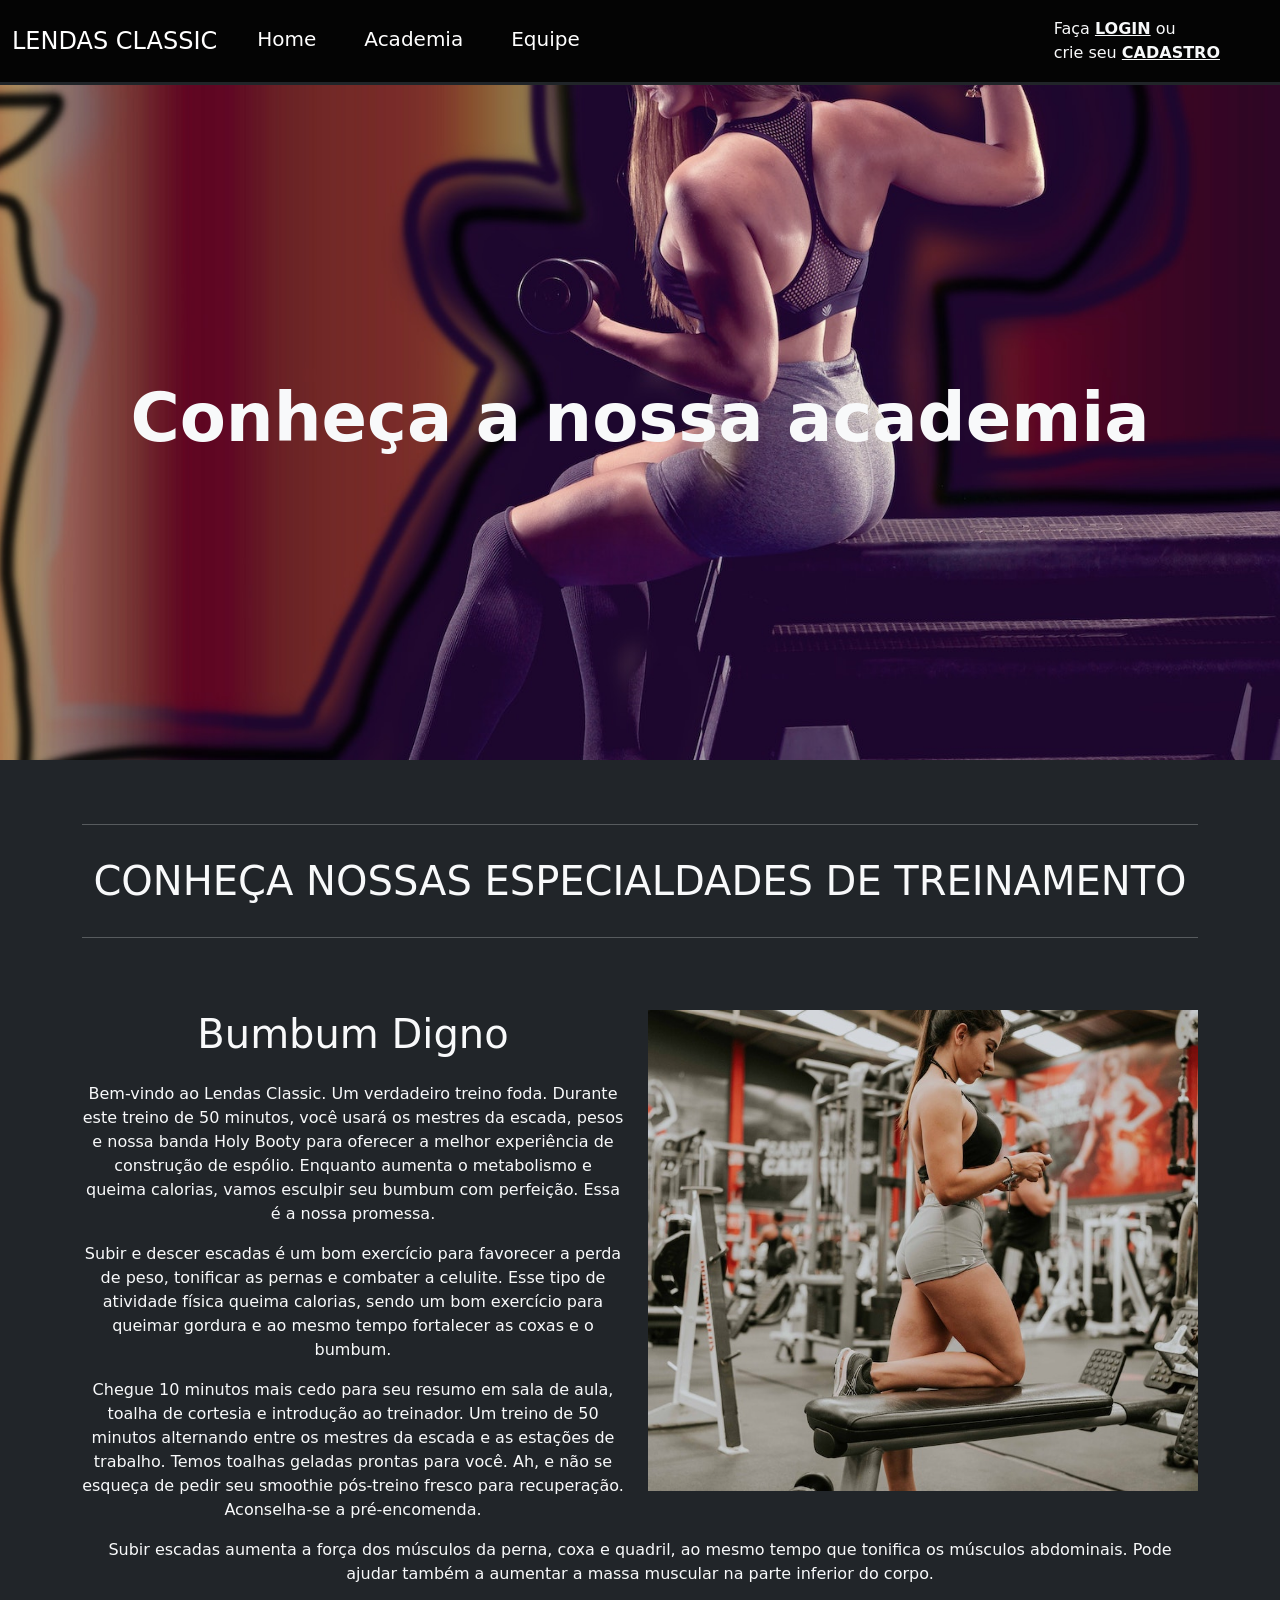
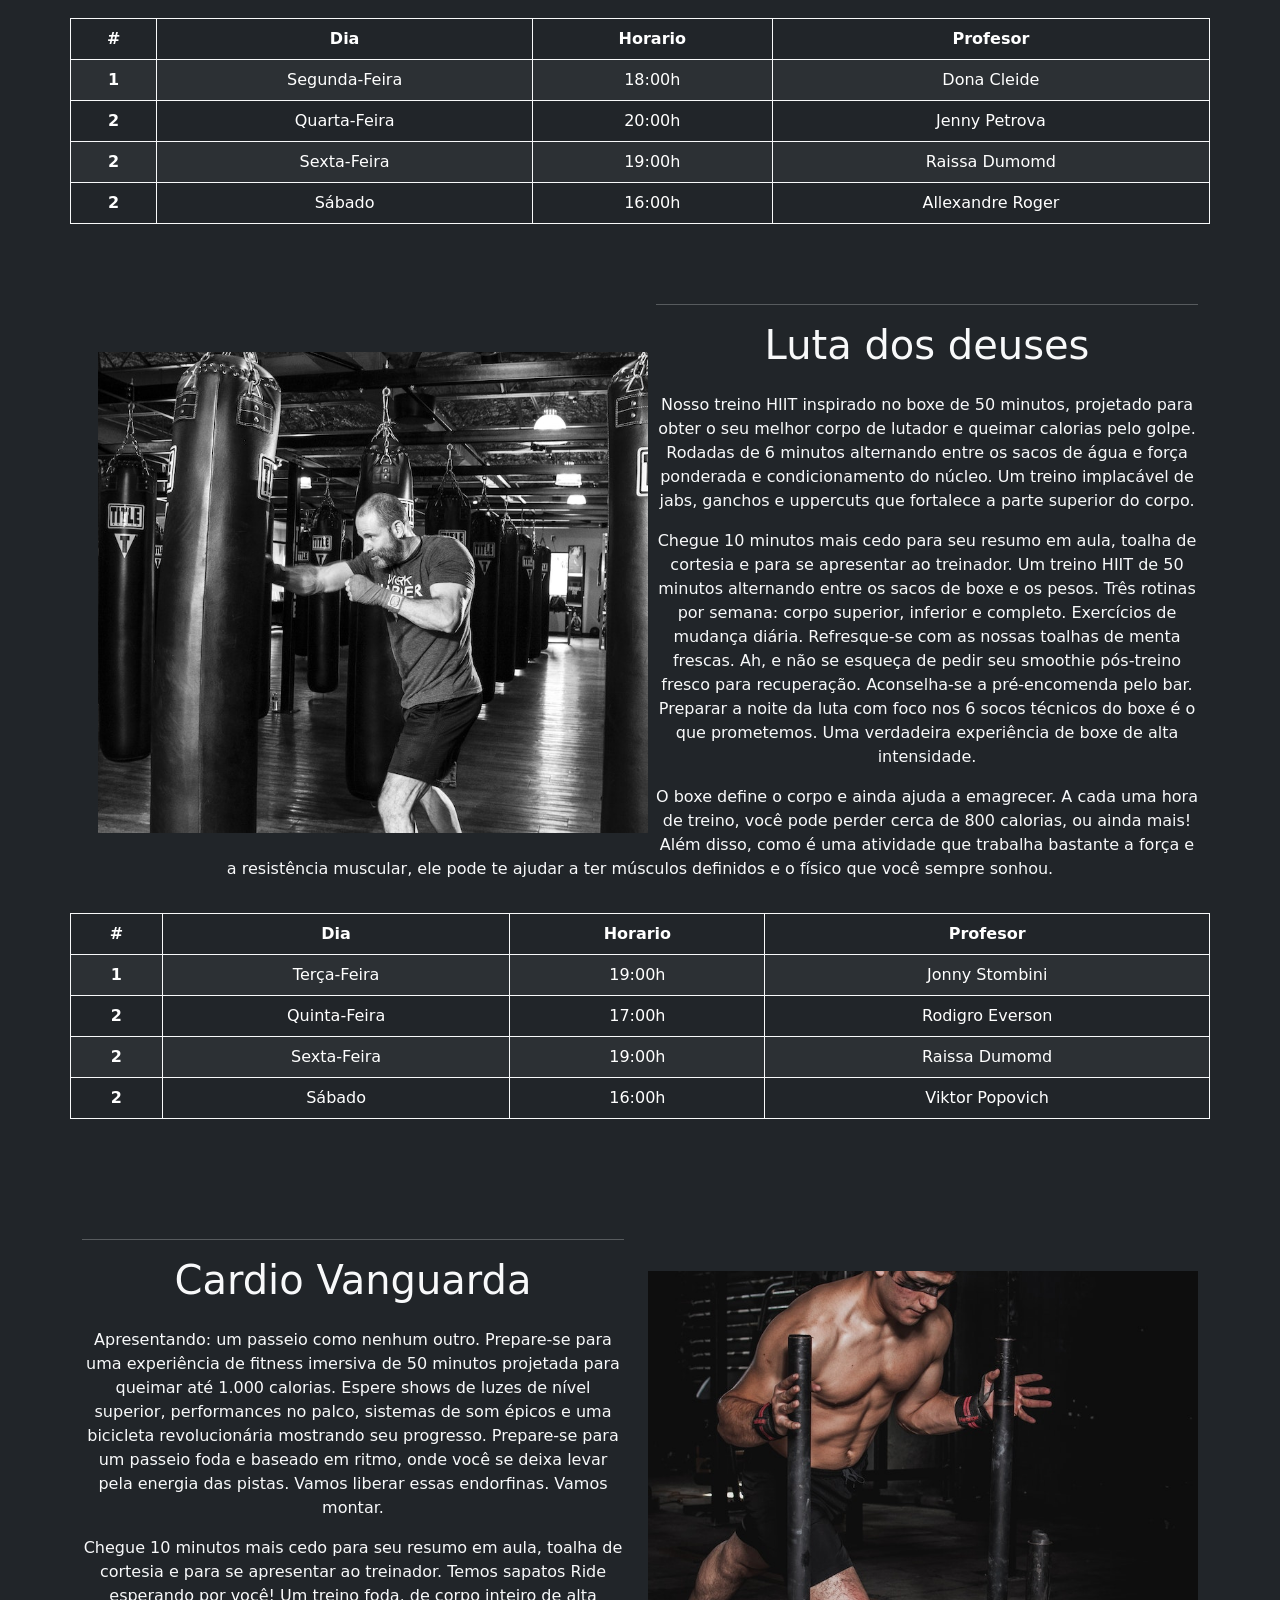
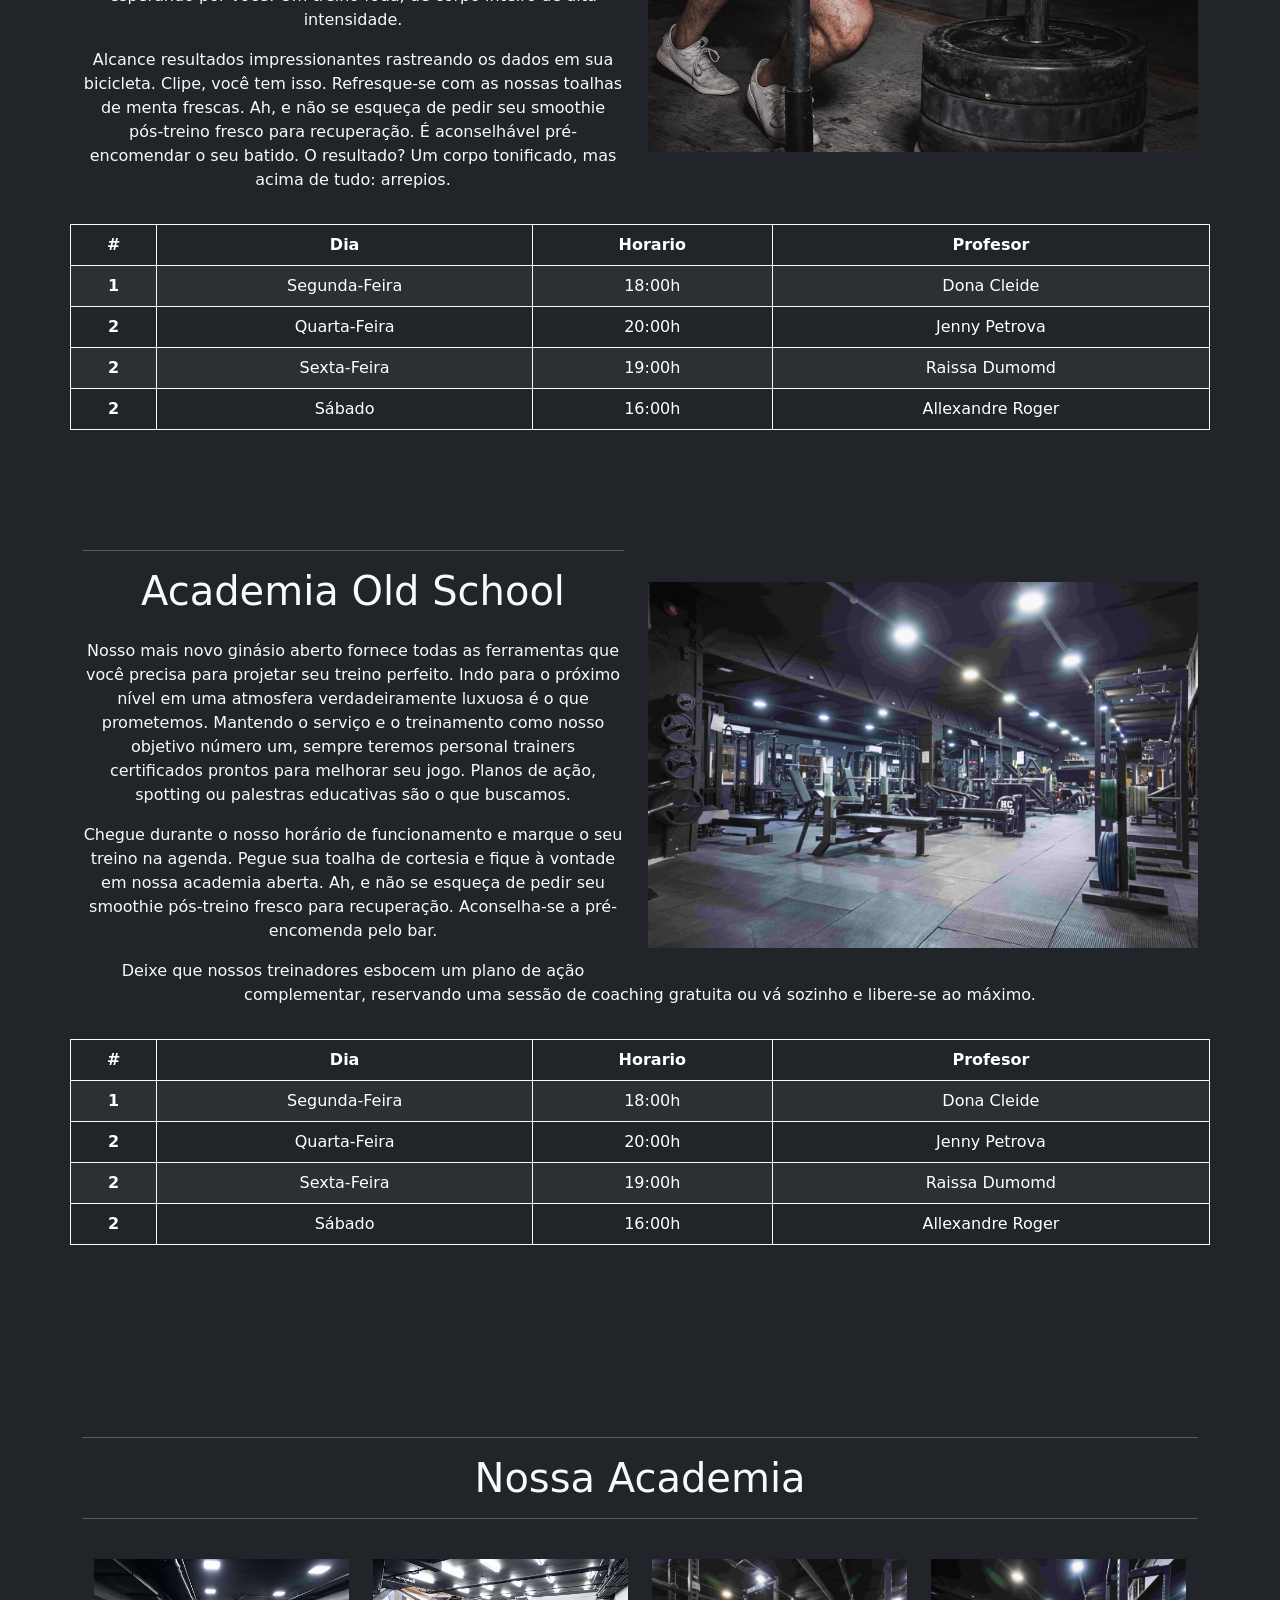
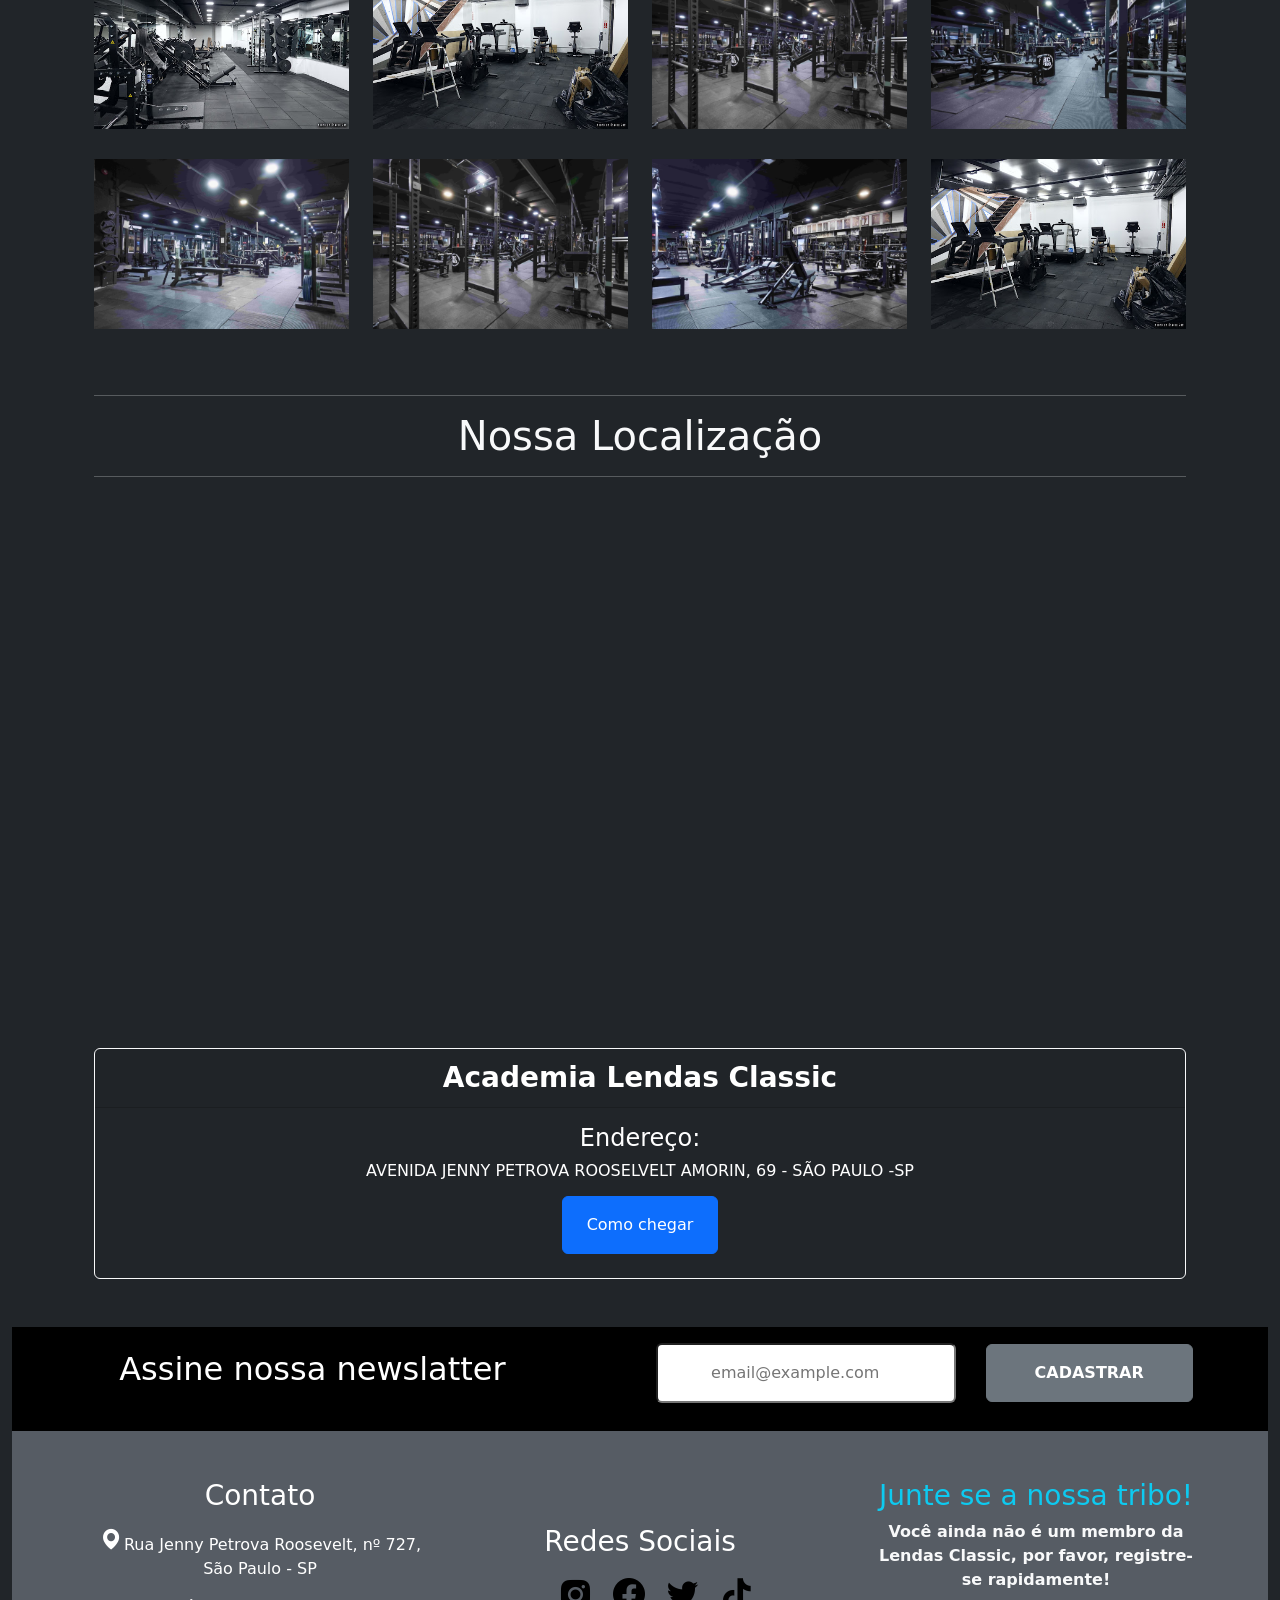
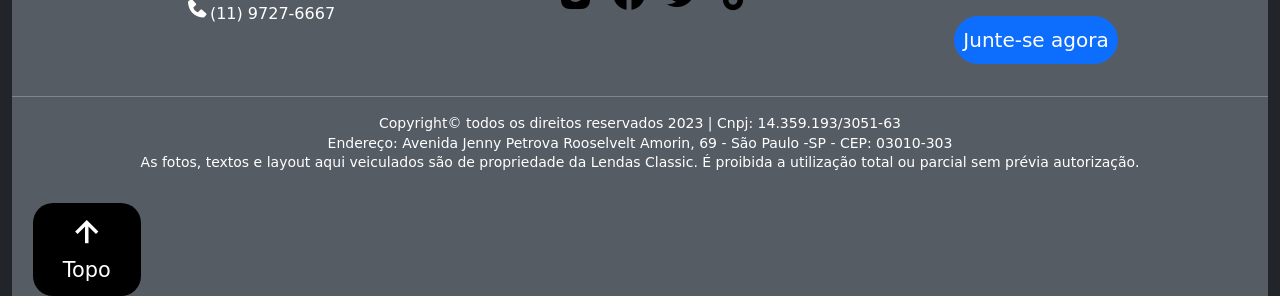
==== LendasClassicWeb/Pages/academia.html @ 1d486779 "Site estático feito" ====
<!DOCTYPE html>
<html lang="pt-br">

<!-- basic infos -->

<head>
    <meta charset="UTF-8">
    <meta http-equiv="X-UA-Compatible" content="IE=edge">
    <meta name="viewport" content="width=device-width, initial-scale=1.0">

    <!-- link css -->
    <!-- Bootstrap -->
    <!--<link href="../Content/bootstrap.min.css" rel="stylesheet">-->
    <link href="../Content/bootstrap.min.css" rel="stylesheet" />


    <!-- swiper -->
    <link rel="stylesheet" href="https://cdn.jsdelivr.net/npm/swiper@8/swiper-bundle.min.css" />

    <!-- Boxicons CSS -->
    <link href='https://unpkg.com/boxicons@2.1.4/css/boxicons.min.css' rel='stylesheet'>

    <!--<link href="../Content/styleWeb.css" rel="stylesheet" />-->
    <link href="../Content/StyleWeb.min.css" rel="stylesheet" />


    <!-- link favicon  -->

    <link rel="shortcut icon" href="../favicon/fav32.png" type="image/x-icon">
    <!-- tile -->
    <title>Lendas Classic</title>
</head>

<body>


    <nav class="navbar fixed-top navbar-expand-lg navbar-dark" style="background-color: #040303f2;">

        <div class=" container-fluid">

            <a class="navbar-brand fs-4" href="../html/index.html">LENDAS CLASSIC</a>
            <button class="navbar-toggler" type="button" data-bs-toggle="collapse" data-bs-target="#navbarSupportedContent"
                    aria-controls="navbarSupportedContent" aria-expanded="false" aria-label="Toggle navigation">
                <span class="navbar-toggler-icon"></span>
            </button>
            <div class="collapse navbar-collapse " id="navbarSupportedContent">
                <ul class="navbar-nav  me-auto  mb-2 mb-sm-1 fs-5  ">
                    <li class="nav-item p-2  ms-2 mx-2 ">
                        <a class="nav-link active " aria-current="page" href="../Pages/index.html">Home</a>
                    </li>
                    <li class="nav-item p-2 mx-2 ">
                        <a class="nav-link active" href="#">Academia</a>
                    </li>
                    <!--<li class="nav-item p-2 mx-2 ">
                        <a class="nav-link active" href="../Pages/agende.html">Agende um tour</a>
                    </li>-->
                    <li class="nav-item p-2 mx-2 ">
                        <a class="nav-link active" href="../Pages/equipe.html">Equipe</a>
                    </li>
                    <!--<li class="nav-item p-2 mx-2 ">
                        <a class="nav-link active" href="../Pages/contato.html">Contato</a>
                    </li>-->

                </ul>
                <span class="text-light mx-5 ">
                    Faça
                    <a href="Login.aspx" class="fw-bolder text-light">LOGIN</a> ou
                    <br />
                    crie seu
                    <a href="CadastroUser.aspx" class="fw-bold text-light">CADASTRO</a>

                </span>

            </div>

    </nav>



    <div class="homeAcademia d-flex align-items-center  flex-column justify-content-center">
        <div class="homeI text-light text-sm-center px-5" style="width: 100%;">
            <h1 class="fw-bolder big medium small smaller">Conheça a nossa academia</h1>
            <!-- <h3 class="my-3">A melhor academia</h3> -->

        </div>

        <!-- <a class="seta d-flex justify-content-end mt-5" u href="#services"><i class='bx bx-down-arrow-alt'></i></a> -->
    </div>


    <div class="container bg-dark text-light">

        <section id="services">

            <div class="servicos  text-center pt-5  bg-dark text-light  ">
                <hr>
                <h1 class="py-3 text-uppercase">Conheça nossas especialdades de treinamento</h1>
                <hr>
                <!-- card-1 -->
                <div class="clearfix my-5 pt-4">

                    <img src="../Images/acad-01.jpg" class="col-md-6 float-md-end mb-3 ms-md-3 img-fluid ps-2
          " alt="...">
                    <h1 class="pb-3"> Bumbum Digno</h1>
                    <p>
                        Bem-vindo ao Lendas Classic. Um verdadeiro treino foda. Durante este treino de 50 minutos, você usará os
                        mestres da escada, pesos e nossa banda Holy Booty para oferecer a melhor experiência de construção de
                        espólio. Enquanto aumenta o metabolismo e queima calorias, vamos esculpir seu bumbum com perfeição. Essa é a
                        nossa promessa.
                    </p>

                    <p>
                        Subir e descer escadas é um bom exercício para favorecer a perda de peso, tonificar as pernas e combater a
                        celulite. Esse tipo de atividade física queima calorias, sendo um bom exercício para queimar gordura e ao
                        mesmo tempo fortalecer as coxas e o bumbum.
                    </p>

                    <p>
                        Chegue 10 minutos mais cedo para seu resumo em sala de aula, toalha de cortesia e introdução ao treinador.
                        Um treino de 50 minutos alternando entre os mestres da escada e as estações de trabalho. Temos toalhas
                        geladas prontas para você. Ah, e não se esqueça de pedir seu smoothie pós-treino fresco para recuperação.
                        Aconselha-se a pré-encomenda.
                    </p>

                    <p>
                        Subir escadas aumenta a força dos músculos da perna, coxa e quadril, ao mesmo tempo que tonifica os
                        músculos abdominais. Pode ajudar também a aumentar a massa muscular na parte inferior do corpo.
                    </p>

                    <div class="row py-3 table-responsive">
                        <table class="table table-dark table-striped table-bordered border-light ">
                            <thead>
                                <tr class="">
                                    <th scope="col">#</th>
                                    <th scope="col">Dia</th>
                                    <th scope="col">Horario</th>
                                    <th scope="col">Profesor</th>
                                </tr>
                            </thead>
                            <tbody>
                                <tr>
                                    <th scope="row">1</th>
                                    <td>Segunda-Feira</td>
                                    <td>18:00h </td>
                                    <td>Dona Cleide</td>
                                </tr>

                                <tr>
                                    <th scope="row">2</th>
                                    <td>Quarta-Feira</td>
                                    <td>20:00h</td>
                                    <td>Jenny Petrova</td>
                                </tr>

                                <tr>
                                    <th scope="row">2</th>
                                    <td>Sexta-Feira</td>
                                    <td>19:00h</td>
                                    <td>Raissa Dumomd</td>
                                </tr>

                                <tr>
                                    <th scope="row">2</th>
                                    <td>Sábado</td>
                                    <td>16:00h</td>
                                    <td>Allexandre Roger</td>
                                </tr>

                            </tbody>
                        </table>
                    </div>

                </div>

                <!-- card-2 -->
                <div class="clearfix my-5">
                    <img src="../Images/acad-02.jpg" class="col-md-6 float-md-start mb-3 ms-md-3 img-fluid pe-2 pt-5" alt="...">
                    <h1 class="pb-3">
                        <hr> Luta dos deuses
                    </h1>
                    <p>
                        Nosso treino HIIT inspirado no boxe de 50 minutos, projetado para obter o seu melhor corpo de lutador e
                        queimar calorias pelo golpe. Rodadas de 6 minutos alternando entre os sacos de água e força ponderada e
                        condicionamento do núcleo. Um treino implacável de jabs, ganchos e uppercuts que fortalece a parte superior
                        do corpo.
                    </p>

                    <p>
                        Chegue 10 minutos mais cedo para seu resumo em aula, toalha de cortesia e para se apresentar ao treinador.
                        Um treino HIIT de 50 minutos alternando entre os sacos de boxe e os pesos. Três rotinas por semana: corpo
                        superior, inferior e completo. Exercícios de mudança diária. Refresque-se com as nossas toalhas de menta
                        frescas. Ah, e não se esqueça de pedir seu smoothie pós-treino fresco para recuperação. Aconselha-se a
                        pré-encomenda pelo bar. Preparar a noite da luta com foco nos 6 socos técnicos do boxe é o que prometemos.
                        Uma verdadeira experiência de boxe de alta intensidade.

                    </p>

                    <p>
                        O boxe define o corpo e ainda ajuda a emagrecer. A cada uma hora de treino, você pode perder cerca de 800
                        calorias, ou ainda mais! Além disso, como é uma atividade que trabalha bastante a força e a resistência
                        muscular, ele pode te ajudar a ter músculos definidos e o físico que você sempre sonhou.
                    </p>

                    <div class="row py-3 table-responsive">
                        <table class="table table-dark table-striped table-bordered border-light ">
                            <thead>
                                <tr class="">
                                    <th scope="col">#</th>
                                    <th scope="col">Dia</th>
                                    <th scope="col">Horario</th>
                                    <th scope="col">Profesor</th>
                                </tr>
                            </thead>
                            <tbody>
                                <tr>
                                    <th scope="row">1</th>
                                    <td>Terça-Feira</td>
                                    <td>19:00h</td>
                                    <td>Jonny Stombini</td>
                                </tr>

                                <tr>
                                    <th scope="row">2</th>
                                    <td>Quinta-Feira</td>
                                    <td>17:00h</td>
                                    <td>Rodigro Everson</td>
                                </tr>

                                <tr>
                                    <th scope="row">2</th>
                                    <td>Sexta-Feira</td>
                                    <td>19:00h</td>
                                    <td>Raissa Dumomd</td>
                                </tr>

                                <tr>
                                    <th scope="row">2</th>
                                    <td>Sábado</td>
                                    <td>16:00h</td>
                                    <td>Viktor Popovich</td>
                                </tr>

                            </tbody>
                        </table>
                    </div>


                </div>

                <!-- card-3 -->
                <div class="clearfix my-5 pt-4">

                    <img src="../Images/acad-03.jpg" class="col-md-6 float-md-end mb-3 ms-md-3 img-fluid ps-2 pt-5" alt="...">
                    <h1 class="pb-3">
                        <hr> Cardio Vanguarda
                    </h1>
                    <p>
                        Apresentando: um passeio como nenhum outro. Prepare-se para uma experiência de fitness imersiva de 50
                        minutos projetada para queimar até 1.000 calorias. Espere shows de luzes de nível superior, performances no
                        palco, sistemas de som épicos e uma bicicleta revolucionária mostrando seu progresso. Prepare-se para um
                        passeio foda e baseado em ritmo, onde você se deixa levar pela energia das pistas. Vamos liberar essas
                        endorfinas. Vamos montar.
                    </p>

                    <p>
                        Chegue 10 minutos mais cedo para seu resumo em aula, toalha de cortesia e para se apresentar ao treinador.
                        Temos sapatos Ride esperando por você!
                        Um treino foda, de corpo inteiro de alta intensidade.
                    </p>

                    <p>
                        Alcance resultados impressionantes rastreando os dados em sua bicicleta. Clipe, você tem isso.
                        Refresque-se com as nossas toalhas de menta frescas. Ah, e não se esqueça de pedir seu smoothie pós-treino
                        fresco para recuperação. É aconselhável pré-encomendar o seu batido. O resultado? Um corpo tonificado, mas
                        acima de tudo: arrepios.
                    </p>


                    <div class="row py-3 table-responsive">
                        <table class="table table-dark table-striped table-bordered border-light ">
                            <thead>
                                <tr class="">
                                    <th scope="col">#</th>
                                    <th scope="col">Dia</th>
                                    <th scope="col">Horario</th>
                                    <th scope="col">Profesor</th>
                                </tr>
                            </thead>
                            <tbody>
                                <tr>
                                    <th scope="row">1</th>
                                    <td>Segunda-Feira</td>
                                    <td>18:00h </td>
                                    <td>Dona Cleide</td>
                                </tr>

                                <tr>
                                    <th scope="row">2</th>
                                    <td>Quarta-Feira</td>
                                    <td>20:00h</td>
                                    <td>Jenny Petrova</td>
                                </tr>

                                <tr>
                                    <th scope="row">2</th>
                                    <td>Sexta-Feira</td>
                                    <td>19:00h</td>
                                    <td>Raissa Dumomd</td>
                                </tr>

                                <tr>
                                    <th scope="row">2</th>
                                    <td>Sábado</td>
                                    <td>16:00h</td>
                                    <td>Allexandre Roger</td>
                                </tr>

                            </tbody>
                        </table>
                    </div>
                </div>

                <!-- card-4 -->
                <div class="clearfix my-5 pt-4">

                    <img src="../Images/gal05.jpg" class="col-md-6 float-md-end mb-3 ms-md-3 img-fluid ps-2 pt-5" alt="...">
                    <h1 class="pb-3">
                        <hr> Academia Old School
                    </h1>
                    <p>
                        Nosso mais novo ginásio aberto fornece todas as ferramentas que você precisa para projetar seu treino
                        perfeito. Indo para o próximo nível em uma atmosfera verdadeiramente luxuosa é o que prometemos. Mantendo o
                        serviço e o treinamento como nosso objetivo número um, sempre teremos personal trainers certificados prontos
                        para melhorar seu jogo. Planos de ação, spotting ou palestras educativas são o que buscamos.
                    </p>

                    <p>
                        Chegue durante o nosso horário de funcionamento e marque o seu treino na agenda. Pegue sua toalha de
                        cortesia e fique à vontade em nossa academia aberta. Ah, e não
                        se esqueça de pedir seu smoothie pós-treino fresco para recuperação. Aconselha-se a pré-encomenda pelo bar.
                    </p>

                    <p>
                        Deixe que nossos treinadores esbocem um plano de ação complementar, reservando uma sessão de coaching
                        gratuita ou vá sozinho e libere-se ao máximo.
                    </p>

                    <div class="row py-3 table-responsive">
                        <table class="table table-dark table-striped table-bordered border-light ">
                            <thead>
                                <tr class="">
                                    <th scope="col">#</th>
                                    <th scope="col">Dia</th>
                                    <th scope="col">Horario</th>
                                    <th scope="col">Profesor</th>
                                </tr>
                            </thead>
                            <tbody>
                                <tr>
                                    <th scope="row">1</th>
                                    <td>Segunda-Feira</td>
                                    <td>18:00h </td>
                                    <td>Dona Cleide</td>
                                </tr>

                                <tr>
                                    <th scope="row">2</th>
                                    <td>Quarta-Feira</td>
                                    <td>20:00h</td>
                                    <td>Jenny Petrova</td>
                                </tr>

                                <tr>
                                    <th scope="row">2</th>
                                    <td>Sexta-Feira</td>
                                    <td>19:00h</td>
                                    <td>Raissa Dumomd</td>
                                </tr>

                                <tr>
                                    <th scope="row">2</th>
                                    <td>Sábado</td>
                                    <td>16:00h</td>
                                    <td>Allexandre Roger</td>
                                </tr>

                            </tbody>
                        </table>
                    </div>
                </div>

            </div>
        </section>

        <div class="space pb-5"></div>

        <div class="sectiion" id="galeriaAcademia">
            <div class="galeriaAcad pt-5">
                <div class="lightbox-gallery">
                    <h1 class="text-center"><hr> Nossa Academia <hr></h1>
                    <div class="container">

                        <div class="intro">

                        </div>
                        <div class="row photos">
                            <div class="col-sm-6 col-md-4 col-lg-3 item"><img class="img-fluid" src="../Images/gal01.jpg"></a></div>
                            <div class="col-sm-6 col-md-4 col-lg-3 item"><img class="img-fluid" src="../Images/gal02.jpg"></a></div>
                            <div class="col-sm-6 col-md-4 col-lg-3 item"><img class="img-fluid" src="../Images/gal06.jpg"></a></div>
                            <div class="col-sm-6 col-md-4 col-lg-3 item"><img class="img-fluid" src="../Images/gal04.jpg"></a></div>
                            <div class="col-sm-6 col-md-4 col-lg-3 item"><img class="img-fluid" src="../Images/gal05.jpg"></a></div>
                            <div class="col-sm-6 col-md-4 col-lg-3 item"><img class="img-fluid" src="../Images/gal06.jpg"></a></div>
                            <div class="col-sm-6 col-md-4 col-lg-3 item"><img class="img-fluid" src="../Images/gal07.jpg"></a></div>
                            <div class="col-sm-6 col-md-4 col-lg-3 item"><img class="img-fluid" src="../Images/gal02.jpg"></a></div>

                        </div>
                    </div>
                </div>
            </div>

        </div>



        <div class="mapa text-center">
            <div class="container-fluid">
                <h1 class="pb-4">
                    <hr> Nossa Localização
                    <hr>
                </h1>
                <iframe src="https://www.google.com/maps/embed?pb=!1m18!1m12!1m3!1d82788.37306264446!2d-46.64460641257839!3d-23.50501751969844!2m3!1f0!2f0!3f0!3m2!1i1024!2i768!4f13.1!3m3!1m2!1s0x94ce5fa11c1305a5%3A0x1b6e739fe9952c96!2sVegas%20Night%20Club!5e0!3m2!1spt-BR!2sbr!4v1666113424430!5m2!1spt-BR!2sbr"
                        width="90%" height="500" style="border:0;" allowfullscreen="" loading="lazy"
                        referrerpolicy="no-referrer-when-downgrade">
                </iframe>
                <div class="card text-center border-light text-bg-dark mt-3 mb-5">
                    <div class="card-header fs-3 fw-bolder">
                        Academia Lendas Classic
                    </div>
                    <div class="card-body">
                        <h4 class="card-title">Endereço:</h4>
                        <h5 class="card-text fs-6">AVENIDA JENNY PETROVA ROOSELVELT AMORIN, 69 - SÃO PAULO -SP</h5>
                        <a href="https://goo.gl/maps/8roMGMRhUbz8ngrm6" target="_blank" class="btn btn-primary  px-4 py-3 my-2">
                            Como
                            chegar
                        </a>
                    </div>
                </div>
            </div>
        </div>

    </div>

    <div class="container-fluid ">

        <div class="news   fw-bolder pt-2 pb-1" style="background-color: black;">
            <ul class="listSt  newsC d-flex align-items-center justify-content-around py-2">
                <li>
                    <h2 class="fontMed fontSm">Assine nossa newslatter</h2>
                </li>
                <li>
                    <input type="email" placeholder=" email@example.com" class="py-3 px-5 me-4 rounded">
                    <button type="button text-uppercase"
                            class="btn btn-secondary px-5 text-uppercase fw-bold py-3">
                        CADASTRAR
                    </button>

                </li>

            </ul>
        </div>

        <footer class=" text-white w-100" style="background-color: #565c64;">
            <div class="container">
                <div class="row pt-5">
                    <div class="col-md-4 text-center">
                        <h5 class="mb-3 h3">Contato</h5>
                        <p><i class='bx  bx-sm bxs-map'></i>Rua Jenny Petrova Roosevelt, nº 727,  São Paulo - SP</p>
                        <p><i class='bx bx-sm bxs-phone'></i>(11) 9727-6667</p>
                    </div>
                    <div class="col-md-4 text-center align-content-center">
                        <h5 class="mb-3 h3">Redes Sociais</h5>
                        <ul class="socials d-flex justify-content-center">
                            <li class="px-2">
                                <a href=""><i class='bx bxl-instagram-alt'></i></a>
                            </li>
                            <li class="px-2">
                                <a href=""><i class='bx bxl-facebook-circle'></i></a>
                            </li>
                            <li class="px-2">
                                <a href=""><i class='bx bxl-twitter'></i></a>
                            </li>
                            <li class="px-2">
                                <a href=""><i class='bx bxl-tiktok'></i></a>
                            </li>
                        </ul>

                    </div>
                    <div class="d-flex col-md-4 join flex-column text-center fs-6">
                        <ul>
                            <li class="text-center">
                                <h4 class="text-info fs-3">Junte se a nossa tribo!</h4>
                            </li>
                            <li class="text-center">
                                <p class="fw-bold text-light">
                                    Você ainda não é um membro da Lendas Classic, por favor,
                                    registre-se rapidamente!
                                </p>
                            </li>
                            <li class="">
                                <a href="../Pages/CadastroUser.aspx">
                                    <button type="button" class="btn btn-primary fs-5 mt-2 btn-lg px-2 py-2 rounded-pill">
                                        Junte-se
                                        agora
                                    </button>
                                </a>
                            </li>
                        </ul>


                    </div>

                </div>
            </div>
            <hr>
            <div class="fake-footer text-center  pb-4 h6"><small>Copyright&copy; todos os direitos reservados 2023 | Cnpj: 14.359.193/3051-63 <br> Endereço: Avenida Jenny Petrova Rooselvelt Amorin, 69 - São Paulo -SP - CEP: 03010-303 <br>As fotos, textos e layout aqui veiculados são de propriedade da Lendas Classic. É proibida a utilização total ou parcial sem prévia autorização.</small></div>
            <button onclick="topFunction()" id="myBtn" title="Go to top"><i class='bx bx-up-arrow-alt'></i> Topo</button>
        </footer>
    </div>


    <!-- script -->
    <!-- script bootstrap -->
    <!--<script src="../js/bootstrap.min.js"></script>-->
    <script src="../Scripts/bootstrap.min.js"></script>


    <!-- script swiper -->
    <script src="https://cdn.jsdelivr.net/npm/swiper@8/swiper-bundle.min.js"></script>

    <!--<script src="../js/script.js"></script>-->
    <script src="../Scripts/scriptWeb.js"></script>


</body>

</html>
---- LendasClassicWeb/Content/styleWeb.css ----
body,
html {
  /* background-color: rgb(22, 18, 18); */
  background-color: rgb(33, 37, 41);
  color: white !important;

}

.colorWhite {
  color: rgba(255, 255, 255, 0.896);
}

.listSt {
  list-style: none !important;
}

footer ul {
  list-style: none !important;
}

.linkRe {
  text-decoration: none !important;
  color: black;

}

nav {
  top: 0 !important;

}

/* #region PartePrincipal */

/* #region home */

.home {
    /* position: relative;
    height: 80% */

    /*background-image: url('../img/4430976.jpg');*/
    background-image: url('../images/4430976.jpg');
    /* The image used */
    height: 92vh;
    /* You must set a specified height */
    width: 100%;
    background-position: center;
    /* Center the image */
    background-repeat: no-repeat;
    /* Do not repeat the image */
    background-size: cover;
    /* Resize the background image to cover the entire container */
    margin-top: 5.1em;
}



@media (min-width: 860px) {

  .big {
    font-size: 4.2em !important;

  }

}

@media (max-width: 859px) {
  .medium {
    font-size: 3em !important;
  }
}

@media (max-width:660px) {
  .small {
    font-size: 2.5em !important;
  }
}

@media (max-width:575px) {
  .smaller {
    font-size: 2.2em !important;
  }
}

.seta {
  font-size: 5em;
  color: rgb(0, 0, 255);
  text-decoration: none !important;
}

/* #endregion home */

/* #region gallery */

.swiper {
  width: 100%;
  height: 100%;
}

.swiper-slide {
  text-align: center;
  font-size: 18px;
  background: #fff;

  /* Center slide text vertically */
  display: -webkit-box;
  display: -ms-flexbox;
  display: -webkit-flex;
  display: flex;
  -webkit-box-pack: center;
  -ms-flex-pack: center;
  -webkit-justify-content: center;
  justify-content: center;
  -webkit-box-align: center;
  -ms-flex-align: center;
  -webkit-align-items: center;
  align-items: center;
}

.swiper-slide img {
  display: block;
  width: 100%;
  height: 100%;
  object-fit: cover;
}

.swiper {
  width: 100%;
  height: 300px;
  margin: 20px auto;
}

.append-buttons {
  text-align: center;
  margin-top: 20px;
}

.append-buttons button {
  display: inline-block;
  cursor: pointer;
  border: 1px solid #007aff;
  color: #007aff;
  text-decoration: none;
  padding: 4px 10px;
  border-radius: 4px;
  margin: 0 10px;
  font-size: 13px;
}

#myBtn {
  display: flex;
  flex-direction: column;
  align-items: center;
  /* position: sticky; */
  /* Fixed/sticky position  */

  /* Place the button at the bottom of the page */
  right: 30px;
  /* Place the button 30px from the right */
  z-index: 99;
  /* Make sure it does not overlap */
  border: none;
  /* Remove borders */
  outline: none;
  /* Remove outline */
  background-color: rgb(0, 0, 0);
  /* Set a background color */
  color: white;
  /* Text color */
  cursor: pointer;
  /* Add a mouse pointer on hover */
  padding: 10px 30px;
  /* Some padding */
  margin-left: 1em;
  border-radius: 20px;
  /* Rounded corners */
  font-size: 1.3em;
  /* Increase font size */
}

#myBtn:hover {
  opacity: calc(75%);
  /* Add a dark-grey background on hover */
}

#myBtn i {
  font-size: 2em;
}


/* #endregion gallery */

/* #region news */

@media (max-width:940px) {
  .newsC {
    display: flex;
    flex-direction: column;

  }

  .fontMed {
    font-size: 2.5em;
    padding-bottom: 0.5em;
  }


}

@media (max-width:766px) {

  .fontSm {
    font-size: 2.2em;
  }


}

/* #endregion news */

/* #region footer */

.linkRest {
  text-decoration: none !important;
}

.linkRest:hover {
  text-decoration: underline !important;
}

.socials li i {
  font-size: 2.4em;
  color: black;
  opacity: calc(100%);
}

.socials li i:hover {
  opacity: calc(60%);
}

.smaller {
  font-size: 0.8em;
}

@media (max-width: 990px) {
  .footerAll {
    display: flex;
    font-size: 1em !important;


  }
}

@media (max-width: 895px) {

  .footerAll {
    display: flex;
    text-align: end !important;
  }

  .join {
    display: none !important;
  }

}


@media (max-width: 600px) {

  .about {
    font-size: 1em !important;
  }

  .socials li a i {
    font-size: 2em !important;
  }
}

@media (max-width: 575px) {
  .superSmall {
    font-size: 0.7em !important;
  }
}

@media (max-width: 500px) {
  .superSmaller {
    font-size: 0.6em !important;
  }

  .socials li a {
    font-size: 0.9em !important;
  }
}




/* #endregion footer */

/* #endregion PartePrincipal */

/* #region ParteAcademia */

/* #region homeAcademia */

.homeAcademia {
    /* position: relative;
    height: 80% */
    background-image: url('../images/academia04.jpg');
    background-image: url('../Images/academia04.jpg');
    /* The image used */
    height: 75vh;
    /* You must set a specified height */
    width: 100%;
    background-position: center;
    /* Center the image */
    background-repeat: no-repeat;
    /* Do not repeat the image */
    background-size: cover;
    /* Resize the background image to cover the entire container */
    margin-top: 5.3em;
}

/* #region galeria Academia */


.lightbox-gallery {
  background-repeat: no-repeat;
  overflow-x: hidden
}

.lightbox-gallery p {
  color: #fff
}

.lightbox-gallery h2 {
  font-weight: bold;
  margin-bottom: 40px;
  padding-top: 40px;
  color: #fff
}

@media (max-width:767px) {
  .lightbox-gallery h2 {
    margin-bottom: 25px;
    padding-top: 25px;
    font-size: 24px
  }
}

.lightbox-gallery .intro {
  font-size: 16px;
  max-width: 500px;
  margin: 0 auto 40px
}

.lightbox-gallery .intro p {
  margin-bottom: 0
}

.lightbox-gallery .photos {
  padding-bottom: 20px
}

.lightbox-gallery .item {
  padding-bottom: 30px
}

/* #endregion galeria Academia */

@media (min-width: 860px) {

  .big {
    font-size: 4.2em !important;

  }

}

@media (max-width: 859px) {
  .medium {
    font-size: 3em !important;
  }
}

@media (max-width:660px) {
  .small {
    font-size: 2.5em !important;
  }
}

@media (max-width:575px) {
  .smaller {
    font-size: 2.2em !important;
  }
}

.seta {
  font-size: 5em;
  color: rgb(0, 0, 255);
  text-decoration: none !important;
}

/* #endregion home */


/* #endregion homeAcademia */

/* #endregion ParteAcademia */

/*#region agende*/
.agende {
  background: url('../img/agende1.jpg');
  width: 100%;
  height: 88.8vh;
  background-position: center;
  background-repeat: no-repeat;
  background-size: cover;
}


.agende h1 {
  text-align: center;
  font-weight: bold;
  font-size: 6.5em;
  color: rgba(255, 255, 255, 0.925);
  text-shadow: 0 0 1em black;
  padding: 2em 0 0 0;
}

#agendeform {
  /* background-image: linear-gradient(to right top, rgb(0, 0, 0), rgb(104, 104, 104)); */
  background-color: rgb(33, 37, 41);
  color: white;
  box-shadow: 0 0 1em black;
}

.form {
  padding: 2em 0 0 0;
}

.form h2 {
  text-align: center;
  font-size: 3.5em;
}

.form h5 {
  font-size: 2em;
}

.form ul {
  margin-top: 2em;
  list-style: none;
  text-align: center;
}

.form li {
  padding: 1em 0;
}

.form input {
  width: 30em;
  border-radius: 10px;
  height: 3em;
}

.form textarea {
  border-radius: 12px;
}

.form input[type=submit] {
  width: 8em;
  align-items: center;
  transition: .4s;
}

.form input[type=submit]:hover {
  background-color: black;
  color: white;
  border: 1px solid white;
}

/*#endregion agende*/

/*#region contato*/

.colorWhite {
  color: rgba(255, 255, 255, 0.896);
}

.contato {
  width: 100%;
  height: 88.8vh;
  background-image: url('../img/contato1.jpg');
  background-position: center;
  background-repeat: no-repeat;
  background-size: cover;
  background-attachment: fixed;
}

.contato h1 {
  text-align: center;
  font-weight: bold;
  font-size: 6.5em;
  color: rgba(255, 255, 255, 0.925);
  text-shadow: 0 0 1em black;
  padding: 2.8em 0 0 0;
}

#contatoform {
  /* background-image: linear-gradient(to right top, rgb(0, 0, 0), rgb(104, 104, 104)); */
  background-color: rgb(33, 37, 41);
  color: white;
  box-shadow: 0 0 1em black;
}

.formcontato {
  padding: 2em 0 0 0;
}

.formcontato h2 {
  text-align: center;
  font-size: 3.5em;
}

.formcontato h5 {
  font-size: 2.5em;
}

.formcontato ul {
  margin-top: 2em;
  margin-left: 7em;
  list-style: none;
  /* text-align: center; */
}

.formcontato li {
  padding: 1em 0;
}

.formcontato input {
  color: white;
  background-color: rgb(33, 37, 41);
  border: none;
  width: 50em;
  border-radius: 10px;
  height: 3em;
}

.formcontato li::after {
  content: '';
  background-color: rgb(25, 0, 255);
  height: 0.1em;
  width: 50em;
  line-height: 1em;
  display: block;
}

.formcontato textarea {
  border-radius: 12px;
  background-color: rgb(33, 37, 41);
  width: 50em;
  border: none;
  color: white;
}

.formcontato a {
  background-color: white;
  color: black;
  margin-left: 6em;
  width: 8em;
  transition: .4s;
  text-decoration: none;
  list-style: none;
  border-radius: 10px;
  font-size: 1.4em;
  padding: 0.5em 1em;
}

.formcontato a:hover {
  background-color: black;
  color: white;
  border: 1px solid white;
}

/*#region contato*/

/*#region equipe*/
.colorWhite {
  color: rgba(255, 255, 255, 0.896);
}

.equipe {
  width: 100%;
  height: 88.8vh;
  background-image: url('../img/equipe1.jpg');
  background-position: center;
  background-repeat: no-repeat;
  background-size: cover;
}

.equipe h1 {
  text-align: center;
  font-weight: bold;
  font-size: 6.5em;
  color: rgba(255, 255, 255, 0.925);
  text-shadow: 0 0 1em black;
  padding: 2.8em 0 0 0;
}

.equipeInfo {
  text-align: center;
  padding: 8em 0 0 0;
  /* background-image: linear-gradient(to right top, rgb(0, 0, 0), rgb(104, 104, 104)); */
  color: white;
}

.equipeInfo h1 {
  font-weight: bold;
  padding: 0 0 1em 0;
}

.equipeInfo h5 {
  padding: 0 20em;
}

.titulosecun {
  margin-top: 2em;
}

/*#endregion equipe*/


.colorWhite {
  color: rgba(255, 255, 255, 0.896);
}

/*#region login*/
#login {
  background-image: linear-gradient(to left top, rgb(0, 1, 53), rgb(0, 0, 0));
  color: white;
  text-align: center;
  width: 100%;
  height: 100vh;
  padding: 10em 0 0 0;
}

#login h4 {
  padding: 0 0 20px 0;
  font-size: 5em;
  font-weight: bold;
}

.loginC ul {
  list-style: none;
}

.loginC li {
  padding: 0.8em;
  text-align: center;
}

.loginC input {
  width: 30em;
  height: 3em;
  background-color: white;
  border-radius: 1em;
}

.loginC input[type=submit] {
  width: 10em;
  transition: .4s;
}

.loginC input[type=submit]:hover {
  transition: .4s;
  background-color: black;
  color: white;
  border: 1px solid white;
}

.loginC a {
  text-decoration: none;
  font-size: 1.3em;
  color: white;
}

.loginC span {
  color: rgba(0, 119, 255, 0.801);
  text-decoration: underline;
  transition: .4s;
}

.loginC span:hover {
  transition: .4s;
  font-size: 1.10em;
}

/*#endregion LOGIN*/
---- LendasClassicWeb/Content/StyleWeb.min.css ----
﻿.linkRe,.linkRest,.seta{text-decoration:none!important}.form ul,.formcontato a,.formcontato ul,.loginC ul{list-style:none}body,html{background-color:#212529;color:#fff!important}.listSt,footer ul{list-style:none!important}.linkRe{color:#000}nav{top:0!important}.home{background-image:url('../images/4430976.jpg');height:92vh;width:100%;background-position:center;background-repeat:no-repeat;background-size:cover;margin-top:5.1em}.swiper-slide{text-align:center;font-size:18px;background:#fff;display:-webkit-box;display:-ms-flexbox;display:-webkit-flex;display:flex;-webkit-box-pack:center;-ms-flex-pack:center;-webkit-justify-content:center;justify-content:center;-webkit-box-align:center;-ms-flex-align:center;-webkit-align-items:center;align-items:center}.swiper-slide img{display:block;width:100%;height:100%;object-fit:cover}.swiper{width:100%;height:300px;margin:20px auto}.append-buttons{text-align:center;margin-top:20px}.append-buttons button{display:inline-block;cursor:pointer;border:1px solid #007aff;color:#007aff;text-decoration:none;padding:4px 10px;border-radius:4px;margin:0 10px;font-size:13px}#myBtn{display:flex;flex-direction:column;align-items:center;right:30px;z-index:99;border:none;outline:0;background-color:#000;color:#fff;cursor:pointer;padding:10px 30px;margin-left:1em;border-radius:20px;font-size:1.3em}#myBtn:hover{opacity:calc(75%)}#myBtn i,.form h5{font-size:2em}@media (max-width:940px){.newsC{display:flex;flex-direction:column}.fontMed{font-size:2.5em;padding-bottom:.5em}}@media (max-width:766px){.fontSm{font-size:2.2em}}.linkRest:hover{text-decoration:underline!important}.socials li i{font-size:2.4em;color:#000;opacity:calc(100%)}.socials li i:hover{opacity:calc(60%)}.smaller{font-size:.8em}@media (max-width:990px){.footerAll{display:flex;font-size:1em!important}}@media (max-width:895px){.footerAll{display:flex;text-align:end!important}.join{display:none!important}}@media (max-width:600px){.about{font-size:1em!important}.socials li a i{font-size:2em!important}}@media (max-width:500px){.superSmaller{font-size:.6em!important}.socials li a{font-size:.9em!important}}.homeAcademia{background-image:url('../Images/academia04.jpg');height:75vh;width:100%;background-position:center;background-repeat:no-repeat;background-size:cover;margin-top:5.3em}.form ul,.titulosecun{margin-top:2em}.lightbox-gallery{background-repeat:no-repeat;overflow-x:hidden}.lightbox-gallery p{color:#fff}.lightbox-gallery h2{font-weight:700;margin-bottom:40px;padding-top:40px;color:#fff}.agende h1,.contato h1,.equipe h1{color:rgba(255,255,255,.925);text-shadow:0 0 1em #000;font-weight:700;text-align:center}@media (max-width:767px){.lightbox-gallery h2{margin-bottom:25px;padding-top:25px;font-size:24px}}.agende h1,.form,.formcontato{padding:2em 0 0}.lightbox-gallery .intro{font-size:16px;max-width:500px;margin:0 auto 40px}.lightbox-gallery .intro p{margin-bottom:0}.lightbox-gallery .photos{padding-bottom:20px}.lightbox-gallery .item{padding-bottom:30px}@media (min-width:860px){.big{font-size:4.2em!important}}@media (max-width:859px){.medium{font-size:3em!important}}@media (max-width:660px){.small{font-size:2.5em!important}}@media (max-width:575px){.superSmall{font-size:.7em!important}.smaller{font-size:2.2em!important}}.seta{font-size:5em;color:#00f}.agende{background:url('../img/agende1.jpg') center/cover no-repeat;width:100%;height:88.8vh}.contato,.equipe{height:88.8vh;background-position:center;background-repeat:no-repeat;background-size:cover;width:100%}.agende h1{font-size:6.5em}#agendeform,#contatoform{background-color:#212529;color:#fff;box-shadow:0 0 1em #000}.form h2,.formcontato h2{text-align:center;font-size:3.5em}.form ul{text-align:center}.form li,.formcontato li{padding:1em 0}.form input{width:30em;border-radius:10px;height:3em}.form textarea{border-radius:12px}.form input[type=submit]{width:8em;align-items:center;transition:.4s}.form input[type=submit]:hover,.formcontato a:hover{background-color:#000;color:#fff;border:1px solid #fff}.contato{background-image:url('../img/contato1.jpg');background-attachment:fixed}.contato h1,.equipe h1{font-size:6.5em;padding:2.8em 0 0}.formcontato input,.formcontato textarea{background-color:#212529;width:50em;color:#fff}.formcontato h5{font-size:2.5em}.formcontato ul{margin-top:2em;margin-left:7em}.formcontato input{border:none;border-radius:10px;height:3em}.formcontato li::after{content:'';background-color:#1900ff;height:.1em;width:50em;line-height:1em;display:block}.formcontato textarea{border-radius:12px;border:none}.formcontato a{background-color:#fff;color:#000;margin-left:6em;width:8em;transition:.4s;text-decoration:none;border-radius:10px;font-size:1.4em;padding:.5em 1em}.equipe{background-image:url('../img/equipe1.jpg')}.equipeInfo{text-align:center;padding:8em 0 0;color:#fff}.equipeInfo h1{font-weight:700;padding:0 0 1em}.equipeInfo h5{padding:0 20em}.colorWhite{color:rgba(255,255,255,.896)}#login{background-image:linear-gradient(to left top,#000135,#000);color:#fff;text-align:center;width:100%;height:100vh;padding:10em 0 0}#login h4{padding:0 0 20px;font-size:5em;font-weight:700}.loginC li{padding:.8em;text-align:center}.loginC input{width:30em;height:3em;background-color:#fff;border-radius:1em}.loginC input[type=submit]{width:10em;transition:.4s}.loginC input[type=submit]:hover{transition:.4s;background-color:#000;color:#fff;border:1px solid #fff}.loginC a{text-decoration:none;font-size:1.3em;color:#fff}.loginC span{color:rgba(0,119,255,.801);text-decoration:underline;transition:.4s}.loginC span:hover{transition:.4s;font-size:1.1em}
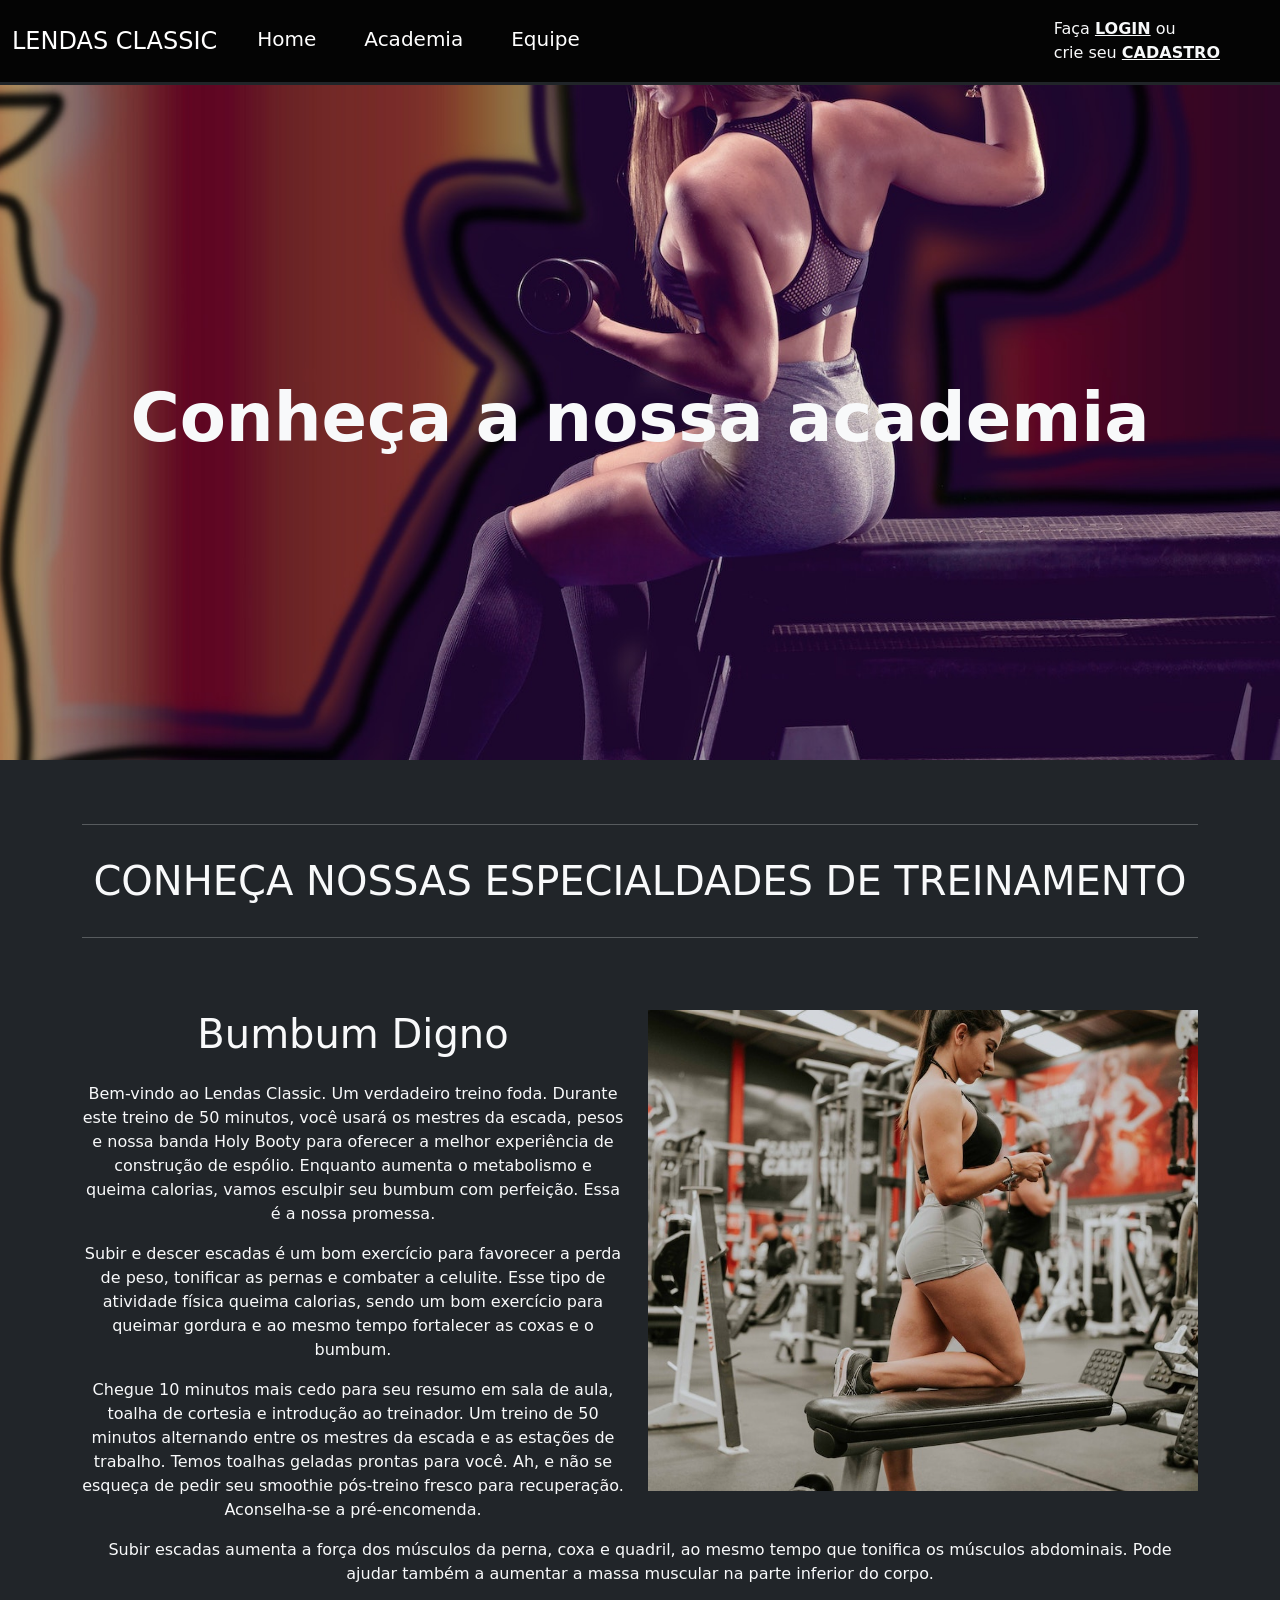
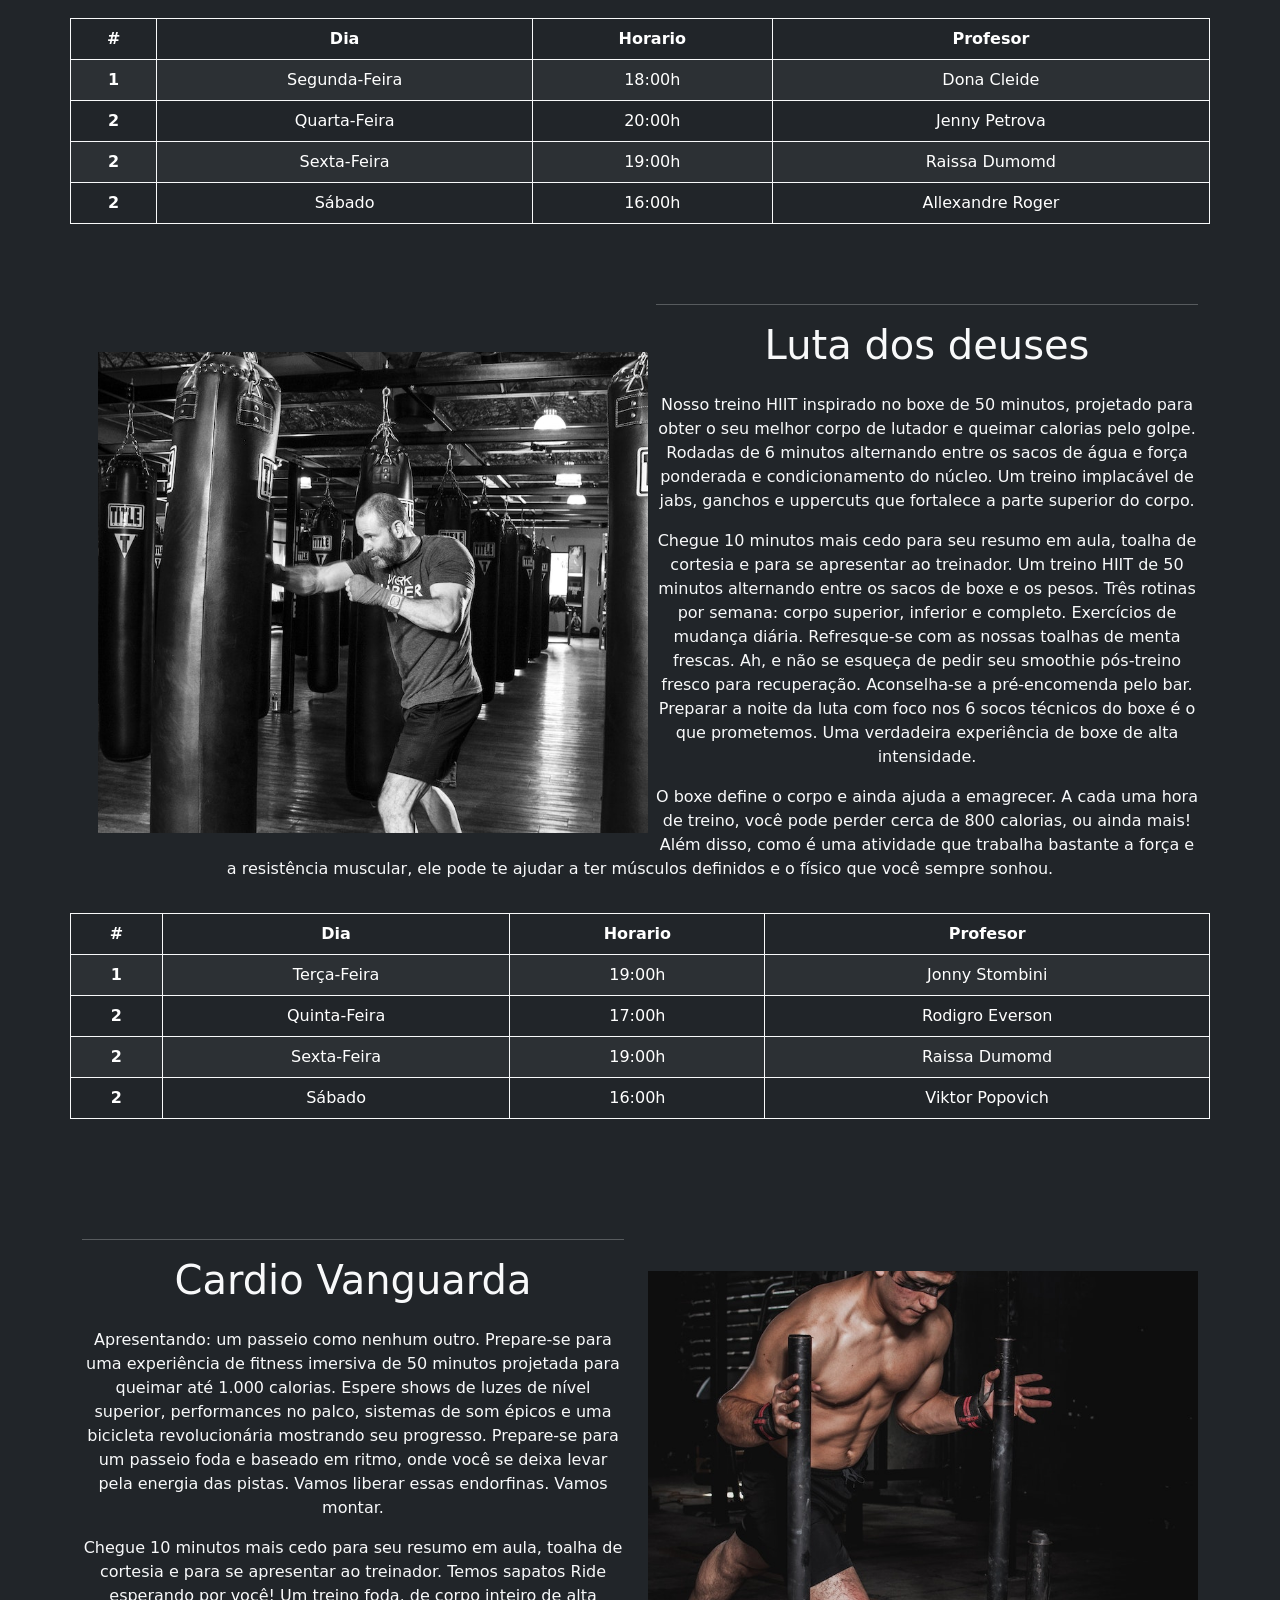
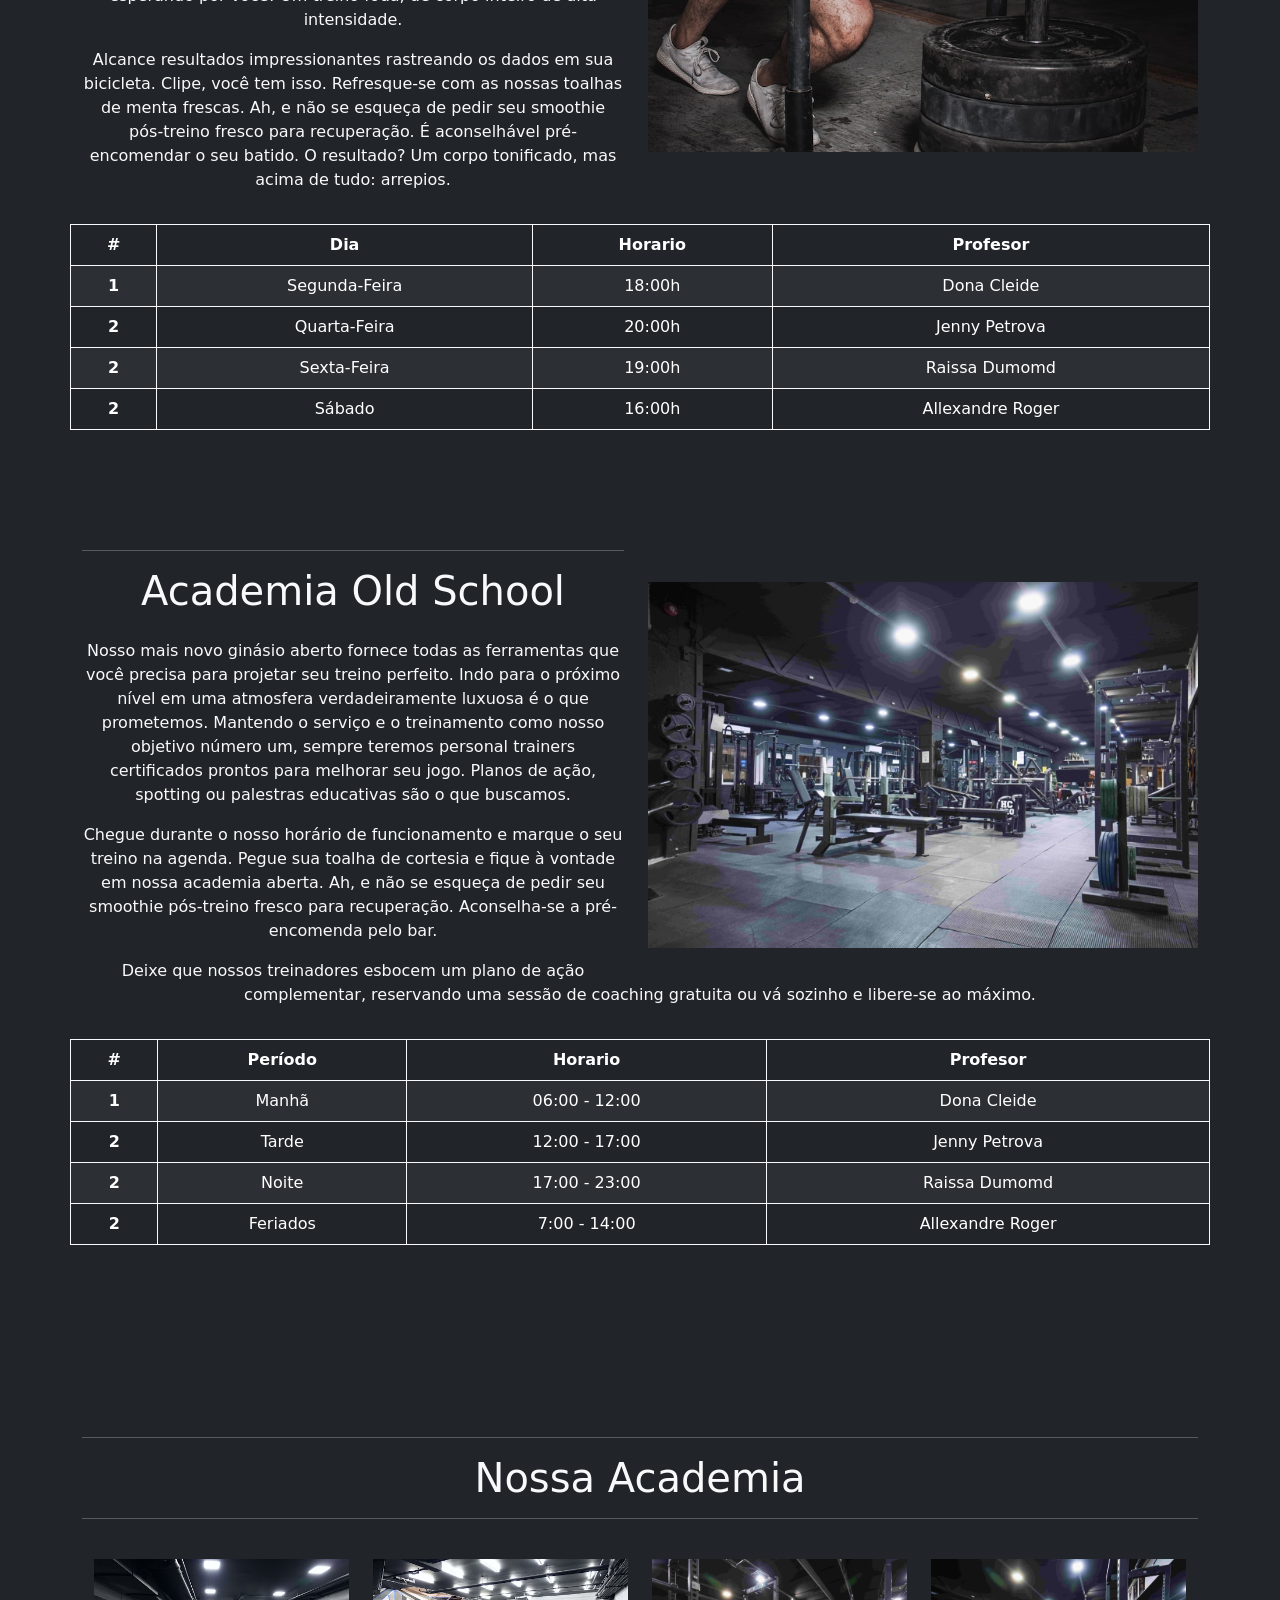
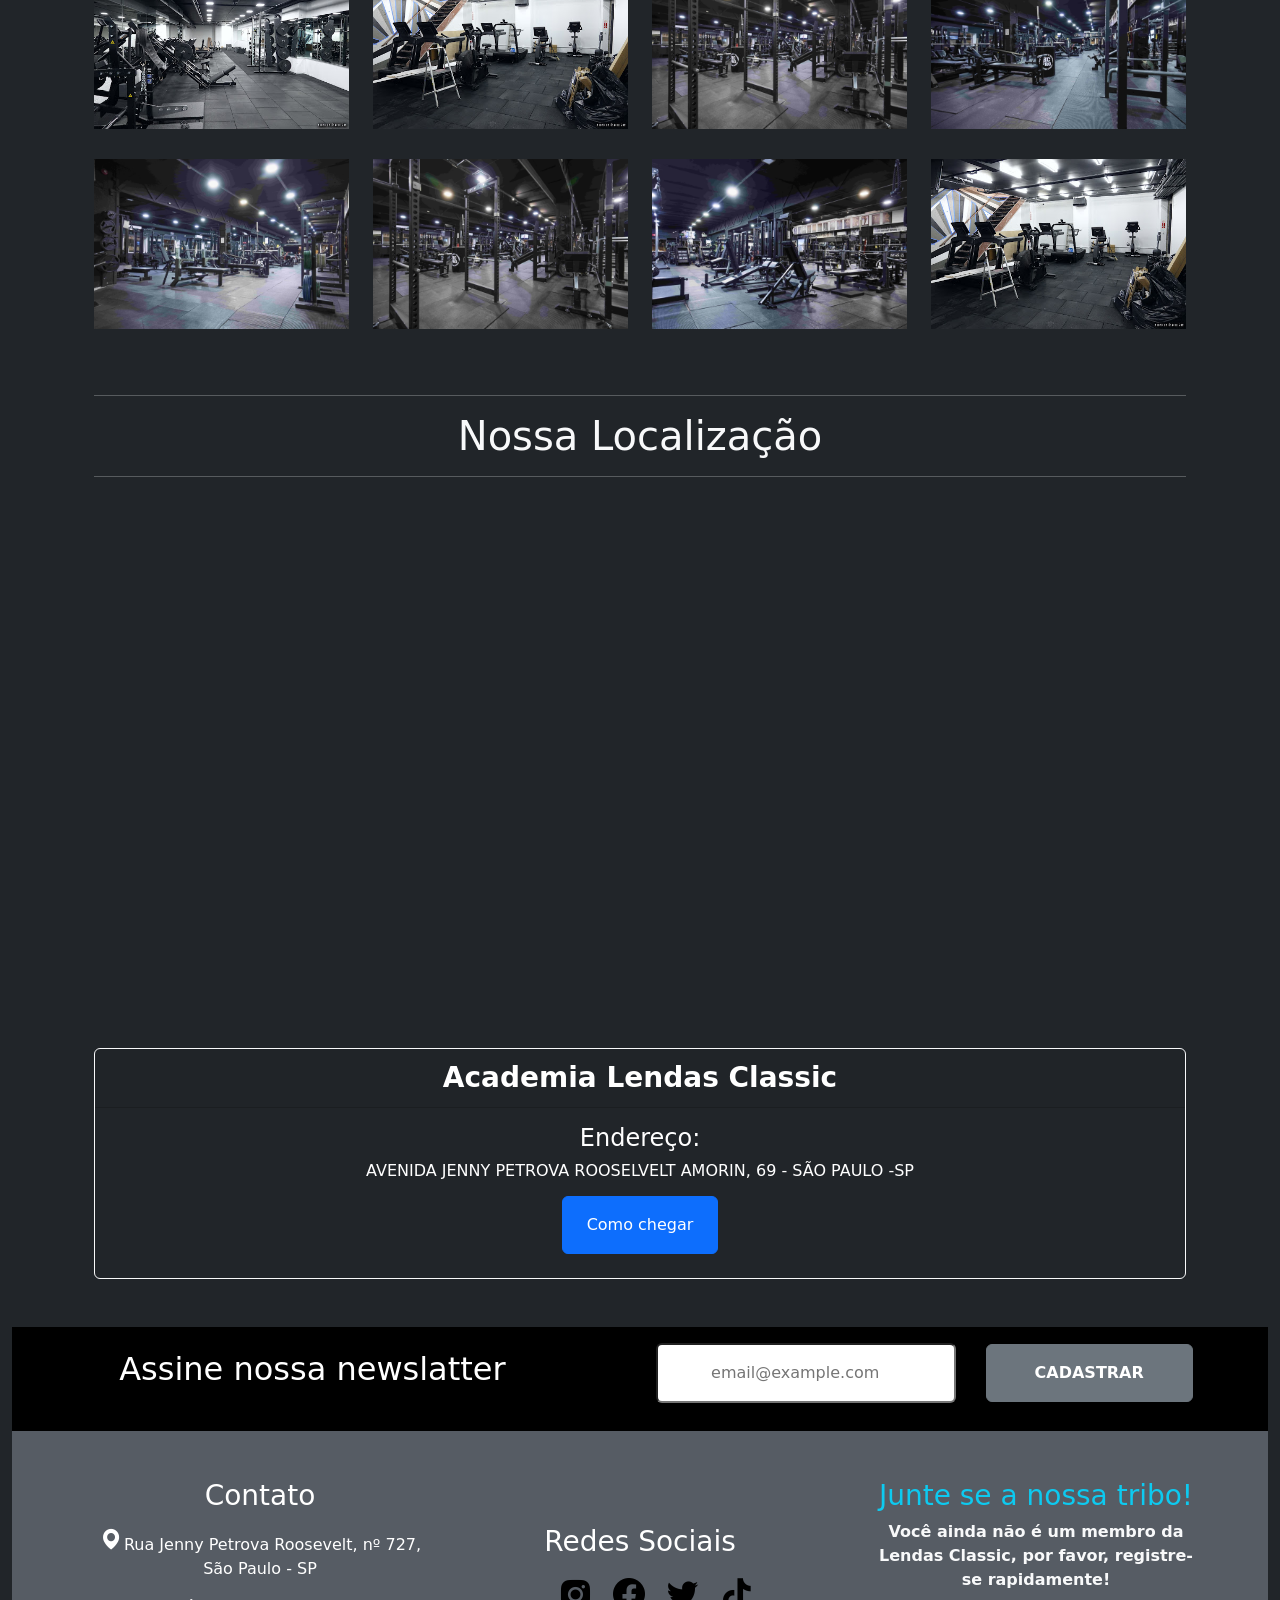
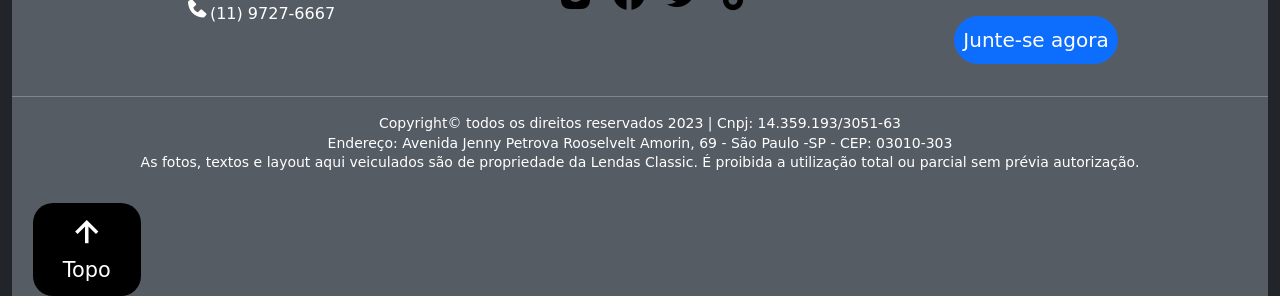
==== commit b1ace861: "opaa" ====
--- a/LendasClassicWeb/Pages/academia.html
+++ b/LendasClassicWeb/Pages/academia.html
@@ -38,7 +38,7 @@
 
         <div class=" container-fluid">
 
-            <a class="navbar-brand fs-4" href="../html/index.html">LENDAS CLASSIC</a>
+            <a class="navbar-brand fs-4" href="../Pages/index.html">LENDAS CLASSIC</a>
             <button class="navbar-toggler" type="button" data-bs-toggle="collapse" data-bs-target="#navbarSupportedContent"
                     aria-controls="navbarSupportedContent" aria-expanded="false" aria-label="Toggle navigation">
                 <span class="navbar-toggler-icon"></span>
@@ -350,7 +350,7 @@
                             <thead>
                                 <tr class="">
                                     <th scope="col">#</th>
-                                    <th scope="col">Dia</th>
+                                    <th scope="col">Período</th>
                                     <th scope="col">Horario</th>
                                     <th scope="col">Profesor</th>
                                 </tr>
@@ -358,29 +358,29 @@
                             <tbody>
                                 <tr>
                                     <th scope="row">1</th>
-                                    <td>Segunda-Feira</td>
-                                    <td>18:00h </td>
+                                    <td>Manhã</td>
+                                    <td>06:00 - 12:00 </td>
                                     <td>Dona Cleide</td>
                                 </tr>
 
                                 <tr>
                                     <th scope="row">2</th>
-                                    <td>Quarta-Feira</td>
-                                    <td>20:00h</td>
+                                    <td>Tarde</td>
+                                    <td>12:00 - 17:00</td>
                                     <td>Jenny Petrova</td>
                                 </tr>
 
                                 <tr>
                                     <th scope="row">2</th>
-                                    <td>Sexta-Feira</td>
-                                    <td>19:00h</td>
+                                    <td>Noite</td>
+                                    <td>17:00 - 23:00</td>
                                     <td>Raissa Dumomd</td>
                                 </tr>
 
                                 <tr>
                                     <th scope="row">2</th>
-                                    <td>Sábado</td>
-                                    <td>16:00h</td>
+                                    <td>Feriados</td>
+                                    <td>7:00 - 14:00</td>
                                     <td>Allexandre Roger</td>
                                 </tr>
 
--- a/LendasClassicWeb/Content/styleWeb.css
+++ b/LendasClassicWeb/Content/styleWeb.css
@@ -36,7 +36,6 @@
 .home {
     /* position: relative;
     height: 80% */
-
     /*background-image: url('../img/4430976.jpg');*/
     background-image: url('../images/4430976.jpg');
     /* The image used */
@@ -491,6 +490,7 @@
   width: 100%;
   height: 88.8vh;
   background-image: url('../img/contato1.jpg');
+
   background-position: center;
   background-repeat: no-repeat;
   background-size: cover;
@@ -590,12 +590,13 @@
 }
 
 .equipe {
-  width: 100%;
-  height: 88.8vh;
-  background-image: url('../img/equipe1.jpg');
-  background-position: center;
-  background-repeat: no-repeat;
-  background-size: cover;
+    width: 100%;
+    height: 88.8vh;
+    /*background-image: url('../img/equipe1.jpg');*/
+    background-image: url('../images/equipe1.jpg');
+    background-position: center;
+    background-repeat: no-repeat;
+    background-size: cover;
 }
 
 .equipe h1 {
--- a/LendasClassicWeb/Content/StyleWeb.min.css
+++ b/LendasClassicWeb/Content/StyleWeb.min.css
@@ -1 +1 @@
-﻿.linkRe,.linkRest,.seta{text-decoration:none!important}.form ul,.formcontato a,.formcontato ul,.loginC ul{list-style:none}body,html{background-color:#212529;color:#fff!important}.listSt,footer ul{list-style:none!important}.linkRe{color:#000}nav{top:0!important}.home{background-image:url('../images/4430976.jpg');height:92vh;width:100%;background-position:center;background-repeat:no-repeat;background-size:cover;margin-top:5.1em}.swiper-slide{text-align:center;font-size:18px;background:#fff;display:-webkit-box;display:-ms-flexbox;display:-webkit-flex;display:flex;-webkit-box-pack:center;-ms-flex-pack:center;-webkit-justify-content:center;justify-content:center;-webkit-box-align:center;-ms-flex-align:center;-webkit-align-items:center;align-items:center}.swiper-slide img{display:block;width:100%;height:100%;object-fit:cover}.swiper{width:100%;height:300px;margin:20px auto}.append-buttons{text-align:center;margin-top:20px}.append-buttons button{display:inline-block;cursor:pointer;border:1px solid #007aff;color:#007aff;text-decoration:none;padding:4px 10px;border-radius:4px;margin:0 10px;font-size:13px}#myBtn{display:flex;flex-direction:column;align-items:center;right:30px;z-index:99;border:none;outline:0;background-color:#000;color:#fff;cursor:pointer;padding:10px 30px;margin-left:1em;border-radius:20px;font-size:1.3em}#myBtn:hover{opacity:calc(75%)}#myBtn i,.form h5{font-size:2em}@media (max-width:940px){.newsC{display:flex;flex-direction:column}.fontMed{font-size:2.5em;padding-bottom:.5em}}@media (max-width:766px){.fontSm{font-size:2.2em}}.linkRest:hover{text-decoration:underline!important}.socials li i{font-size:2.4em;color:#000;opacity:calc(100%)}.socials li i:hover{opacity:calc(60%)}.smaller{font-size:.8em}@media (max-width:990px){.footerAll{display:flex;font-size:1em!important}}@media (max-width:895px){.footerAll{display:flex;text-align:end!important}.join{display:none!important}}@media (max-width:600px){.about{font-size:1em!important}.socials li a i{font-size:2em!important}}@media (max-width:500px){.superSmaller{font-size:.6em!important}.socials li a{font-size:.9em!important}}.homeAcademia{background-image:url('../Images/academia04.jpg');height:75vh;width:100%;background-position:center;background-repeat:no-repeat;background-size:cover;margin-top:5.3em}.form ul,.titulosecun{margin-top:2em}.lightbox-gallery{background-repeat:no-repeat;overflow-x:hidden}.lightbox-gallery p{color:#fff}.lightbox-gallery h2{font-weight:700;margin-bottom:40px;padding-top:40px;color:#fff}.agende h1,.contato h1,.equipe h1{color:rgba(255,255,255,.925);text-shadow:0 0 1em #000;font-weight:700;text-align:center}@media (max-width:767px){.lightbox-gallery h2{margin-bottom:25px;padding-top:25px;font-size:24px}}.agende h1,.form,.formcontato{padding:2em 0 0}.lightbox-gallery .intro{font-size:16px;max-width:500px;margin:0 auto 40px}.lightbox-gallery .intro p{margin-bottom:0}.lightbox-gallery .photos{padding-bottom:20px}.lightbox-gallery .item{padding-bottom:30px}@media (min-width:860px){.big{font-size:4.2em!important}}@media (max-width:859px){.medium{font-size:3em!important}}@media (max-width:660px){.small{font-size:2.5em!important}}@media (max-width:575px){.superSmall{font-size:.7em!important}.smaller{font-size:2.2em!important}}.seta{font-size:5em;color:#00f}.agende{background:url('../img/agende1.jpg') center/cover no-repeat;width:100%;height:88.8vh}.contato,.equipe{height:88.8vh;background-position:center;background-repeat:no-repeat;background-size:cover;width:100%}.agende h1{font-size:6.5em}#agendeform,#contatoform{background-color:#212529;color:#fff;box-shadow:0 0 1em #000}.form h2,.formcontato h2{text-align:center;font-size:3.5em}.form ul{text-align:center}.form li,.formcontato li{padding:1em 0}.form input{width:30em;border-radius:10px;height:3em}.form textarea{border-radius:12px}.form input[type=submit]{width:8em;align-items:center;transition:.4s}.form input[type=submit]:hover,.formcontato a:hover{background-color:#000;color:#fff;border:1px solid #fff}.contato{background-image:url('../img/contato1.jpg');background-attachment:fixed}.contato h1,.equipe h1{font-size:6.5em;padding:2.8em 0 0}.formcontato input,.formcontato textarea{background-color:#212529;width:50em;color:#fff}.formcontato h5{font-size:2.5em}.formcontato ul{margin-top:2em;margin-left:7em}.formcontato input{border:none;border-radius:10px;height:3em}.formcontato li::after{content:'';background-color:#1900ff;height:.1em;width:50em;line-height:1em;display:block}.formcontato textarea{border-radius:12px;border:none}.formcontato a{background-color:#fff;color:#000;margin-left:6em;width:8em;transition:.4s;text-decoration:none;border-radius:10px;font-size:1.4em;padding:.5em 1em}.equipe{background-image:url('../img/equipe1.jpg')}.equipeInfo{text-align:center;padding:8em 0 0;color:#fff}.equipeInfo h1{font-weight:700;padding:0 0 1em}.equipeInfo h5{padding:0 20em}.colorWhite{color:rgba(255,255,255,.896)}#login{background-image:linear-gradient(to left top,#000135,#000);color:#fff;text-align:center;width:100%;height:100vh;padding:10em 0 0}#login h4{padding:0 0 20px;font-size:5em;font-weight:700}.loginC li{padding:.8em;text-align:center}.loginC input{width:30em;height:3em;background-color:#fff;border-radius:1em}.loginC input[type=submit]{width:10em;transition:.4s}.loginC input[type=submit]:hover{transition:.4s;background-color:#000;color:#fff;border:1px solid #fff}.loginC a{text-decoration:none;font-size:1.3em;color:#fff}.loginC span{color:rgba(0,119,255,.801);text-decoration:underline;transition:.4s}.loginC span:hover{transition:.4s;font-size:1.1em}+﻿.linkRe,.linkRest,.seta{text-decoration:none!important}.form ul,.formcontato a,.formcontato ul,.loginC ul{list-style:none}body,html{background-color:#212529;color:#fff!important}.listSt,footer ul{list-style:none!important}.linkRe{color:#000}nav{top:0!important}.home{background-image:url('../images/4430976.jpg');height:92vh;width:100%;background-position:center;background-repeat:no-repeat;background-size:cover;margin-top:5.1em}.swiper-slide{text-align:center;font-size:18px;background:#fff;display:-webkit-box;display:-ms-flexbox;display:-webkit-flex;display:flex;-webkit-box-pack:center;-ms-flex-pack:center;-webkit-justify-content:center;justify-content:center;-webkit-box-align:center;-ms-flex-align:center;-webkit-align-items:center;align-items:center}.swiper-slide img{display:block;width:100%;height:100%;object-fit:cover}.swiper{width:100%;height:300px;margin:20px auto}.append-buttons{text-align:center;margin-top:20px}.append-buttons button{display:inline-block;cursor:pointer;border:1px solid #007aff;color:#007aff;text-decoration:none;padding:4px 10px;border-radius:4px;margin:0 10px;font-size:13px}#myBtn{display:flex;flex-direction:column;align-items:center;right:30px;z-index:99;border:none;outline:0;background-color:#000;color:#fff;cursor:pointer;padding:10px 30px;margin-left:1em;border-radius:20px;font-size:1.3em}#myBtn:hover{opacity:calc(75%)}#myBtn i,.form h5{font-size:2em}@media (max-width:940px){.newsC{display:flex;flex-direction:column}.fontMed{font-size:2.5em;padding-bottom:.5em}}@media (max-width:766px){.fontSm{font-size:2.2em}}.linkRest:hover{text-decoration:underline!important}.socials li i{font-size:2.4em;color:#000;opacity:calc(100%)}.socials li i:hover{opacity:calc(60%)}.smaller{font-size:.8em}@media (max-width:990px){.footerAll{display:flex;font-size:1em!important}}@media (max-width:895px){.footerAll{display:flex;text-align:end!important}.join{display:none!important}}@media (max-width:600px){.about{font-size:1em!important}.socials li a i{font-size:2em!important}}@media (max-width:500px){.superSmaller{font-size:.6em!important}.socials li a{font-size:.9em!important}}.homeAcademia{background-image:url('../Images/academia04.jpg');height:75vh;width:100%;background-position:center;background-repeat:no-repeat;background-size:cover;margin-top:5.3em}.form ul,.titulosecun{margin-top:2em}.lightbox-gallery{background-repeat:no-repeat;overflow-x:hidden}.lightbox-gallery p{color:#fff}.lightbox-gallery h2{font-weight:700;margin-bottom:40px;padding-top:40px;color:#fff}.agende h1,.contato h1,.equipe h1{color:rgba(255,255,255,.925);text-shadow:0 0 1em #000;font-weight:700;text-align:center}@media (max-width:767px){.lightbox-gallery h2{margin-bottom:25px;padding-top:25px;font-size:24px}}.agende h1,.form,.formcontato{padding:2em 0 0}.lightbox-gallery .intro{font-size:16px;max-width:500px;margin:0 auto 40px}.lightbox-gallery .intro p{margin-bottom:0}.lightbox-gallery .photos{padding-bottom:20px}.lightbox-gallery .item{padding-bottom:30px}@media (min-width:860px){.big{font-size:4.2em!important}}@media (max-width:859px){.medium{font-size:3em!important}}@media (max-width:660px){.small{font-size:2.5em!important}}@media (max-width:575px){.superSmall{font-size:.7em!important}.smaller{font-size:2.2em!important}}.seta{font-size:5em;color:#00f}.agende{background:url('../img/agende1.jpg') center/cover no-repeat;width:100%;height:88.8vh}.contato,.equipe{height:88.8vh;background-position:center;background-repeat:no-repeat;background-size:cover;width:100%}.agende h1{font-size:6.5em}#agendeform,#contatoform{background-color:#212529;color:#fff;box-shadow:0 0 1em #000}.form h2,.formcontato h2{text-align:center;font-size:3.5em}.form ul{text-align:center}.form li,.formcontato li{padding:1em 0}.form input{width:30em;border-radius:10px;height:3em}.form textarea{border-radius:12px}.form input[type=submit]{width:8em;align-items:center;transition:.4s}.form input[type=submit]:hover,.formcontato a:hover{background-color:#000;color:#fff;border:1px solid #fff}.contato{background-image:url('../img/contato1.jpg');background-attachment:fixed}.contato h1,.equipe h1{font-size:6.5em;padding:2.8em 0 0}.formcontato input,.formcontato textarea{background-color:#212529;width:50em;color:#fff}.formcontato h5{font-size:2.5em}.formcontato ul{margin-top:2em;margin-left:7em}.formcontato input{border:none;border-radius:10px;height:3em}.formcontato li::after{content:'';background-color:#1900ff;height:.1em;width:50em;line-height:1em;display:block}.formcontato textarea{border-radius:12px;border:none}.formcontato a{background-color:#fff;color:#000;margin-left:6em;width:8em;transition:.4s;text-decoration:none;border-radius:10px;font-size:1.4em;padding:.5em 1em}.equipe{background-image:url('../images/equipe1.jpg')}.equipeInfo{text-align:center;padding:8em 0 0;color:#fff}.equipeInfo h1{font-weight:700;padding:0 0 1em}.equipeInfo h5{padding:0 20em}.colorWhite{color:rgba(255,255,255,.896)}#login{background-image:linear-gradient(to left top,#000135,#000);color:#fff;text-align:center;width:100%;height:100vh;padding:10em 0 0}#login h4{padding:0 0 20px;font-size:5em;font-weight:700}.loginC li{padding:.8em;text-align:center}.loginC input{width:30em;height:3em;background-color:#fff;border-radius:1em}.loginC input[type=submit]{width:10em;transition:.4s}.loginC input[type=submit]:hover{transition:.4s;background-color:#000;color:#fff;border:1px solid #fff}.loginC a{text-decoration:none;font-size:1.3em;color:#fff}.loginC span{color:rgba(0,119,255,.801);text-decoration:underline;transition:.4s}.loginC span:hover{transition:.4s;font-size:1.1em}
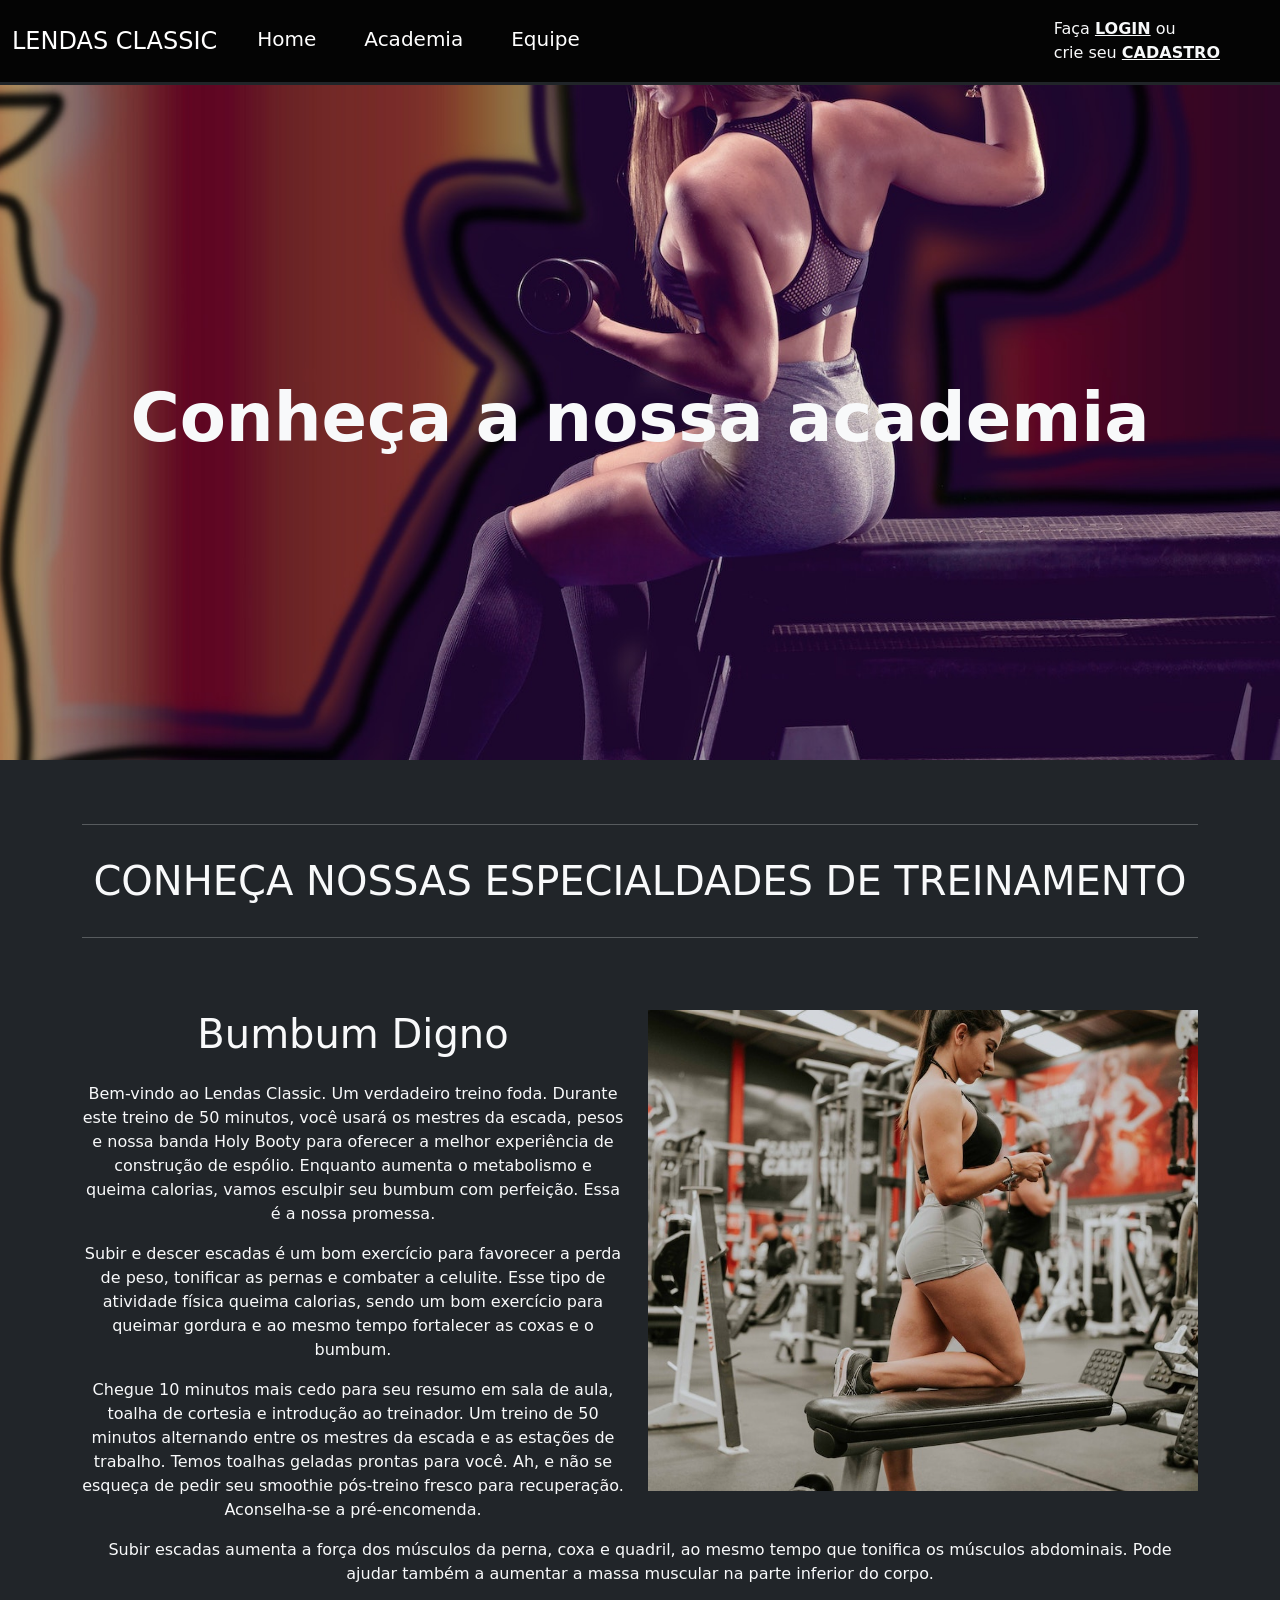
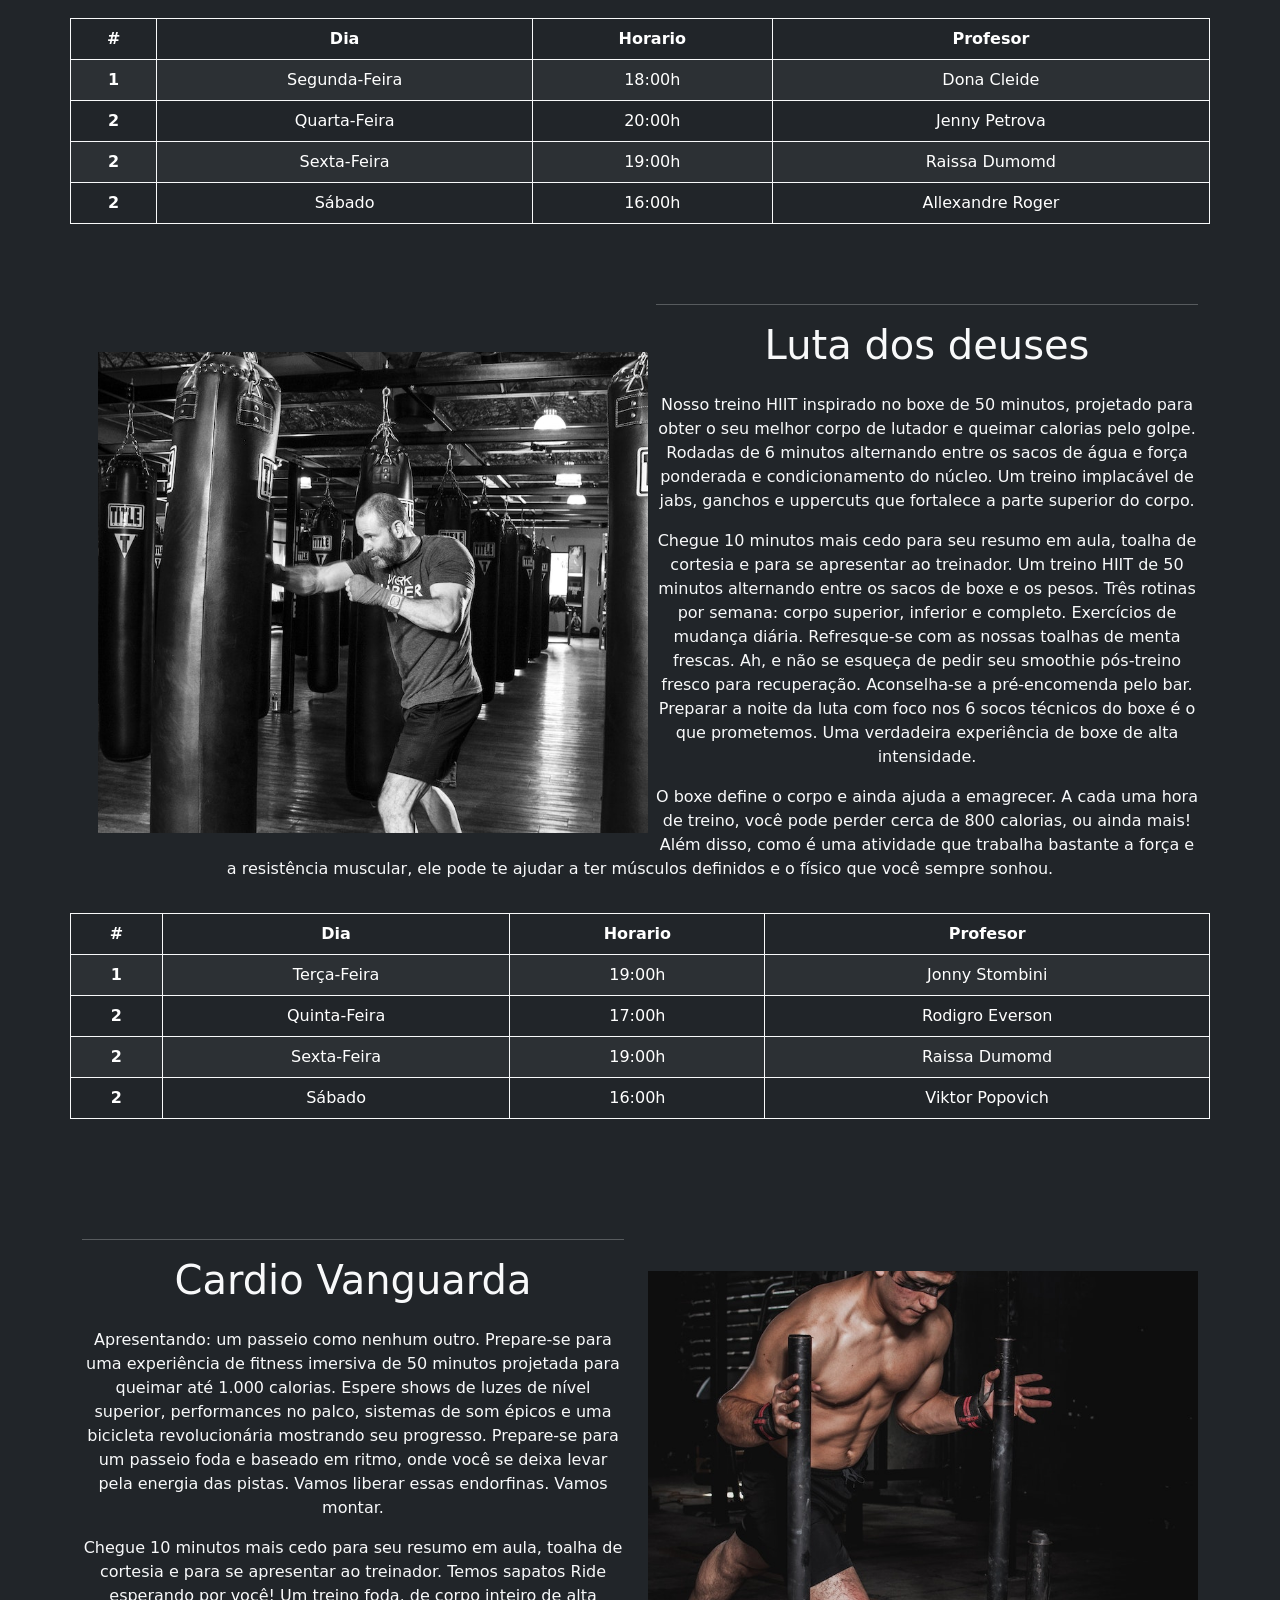
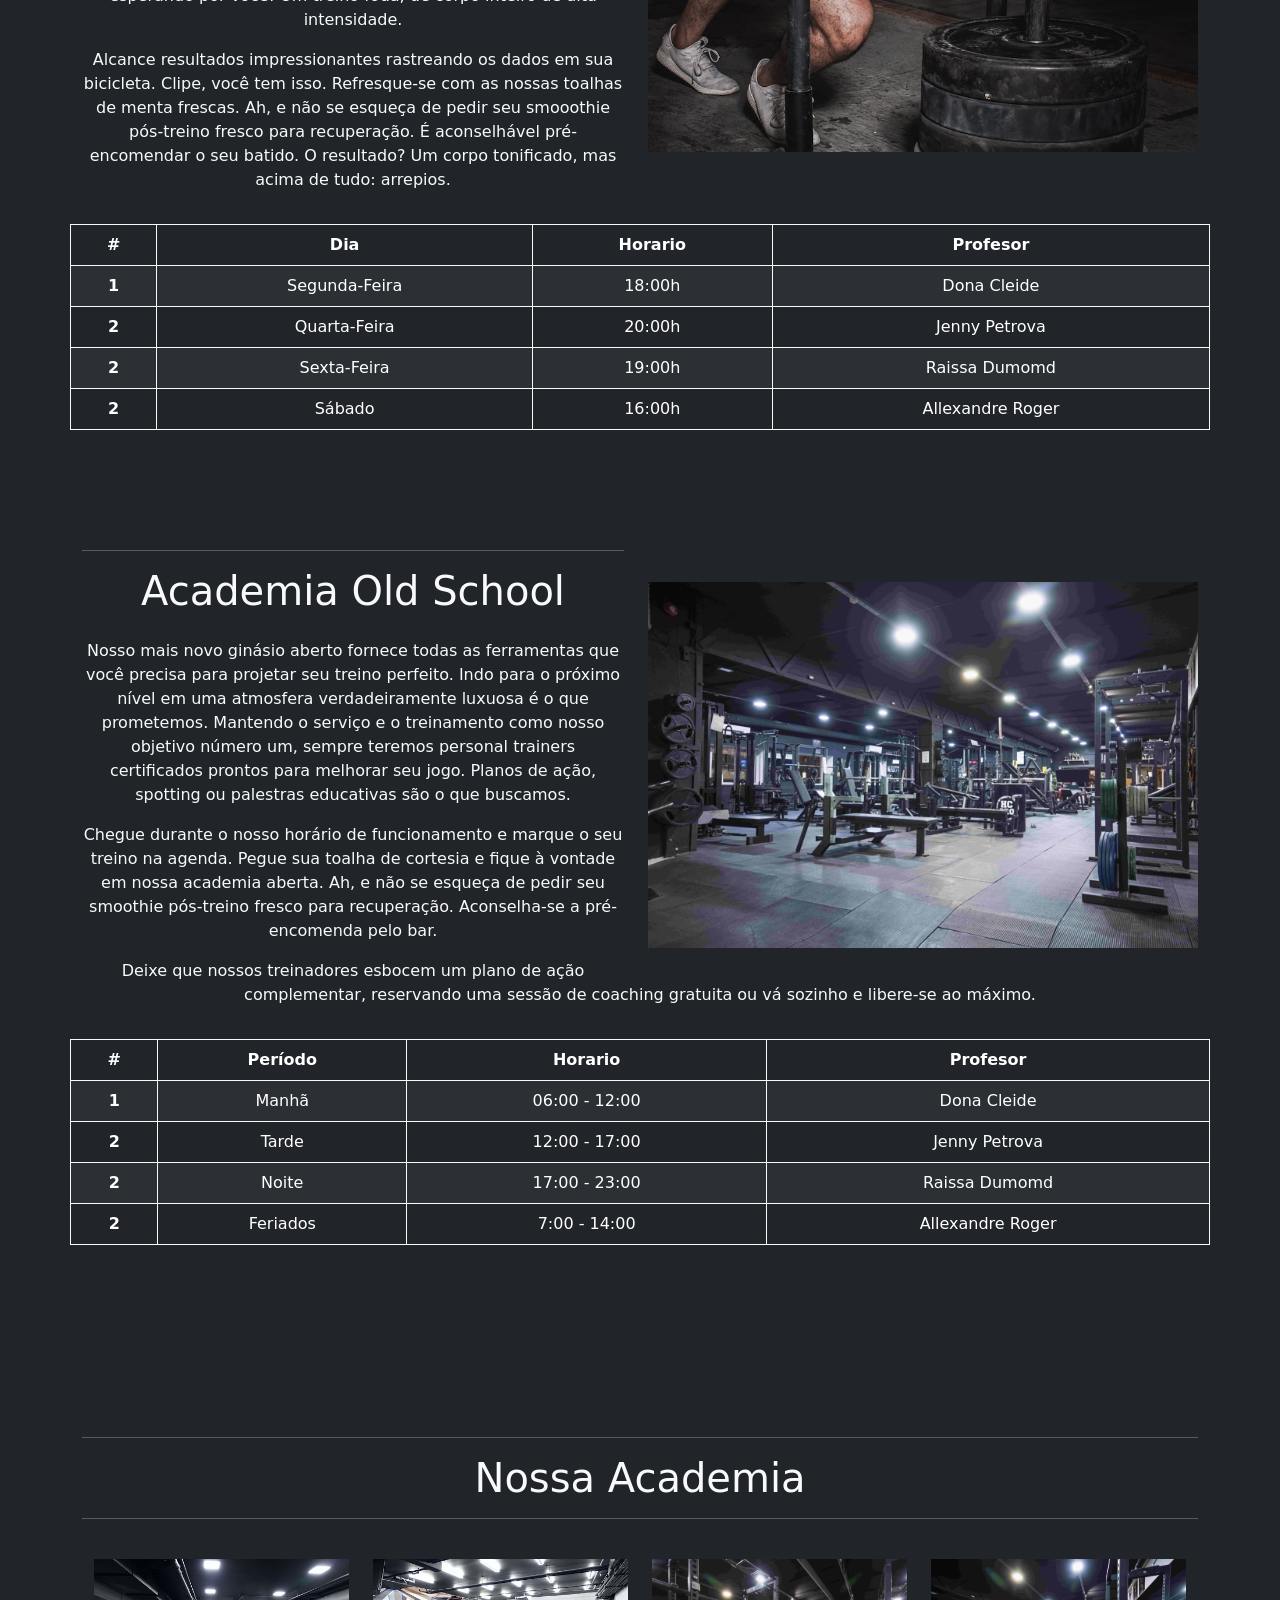
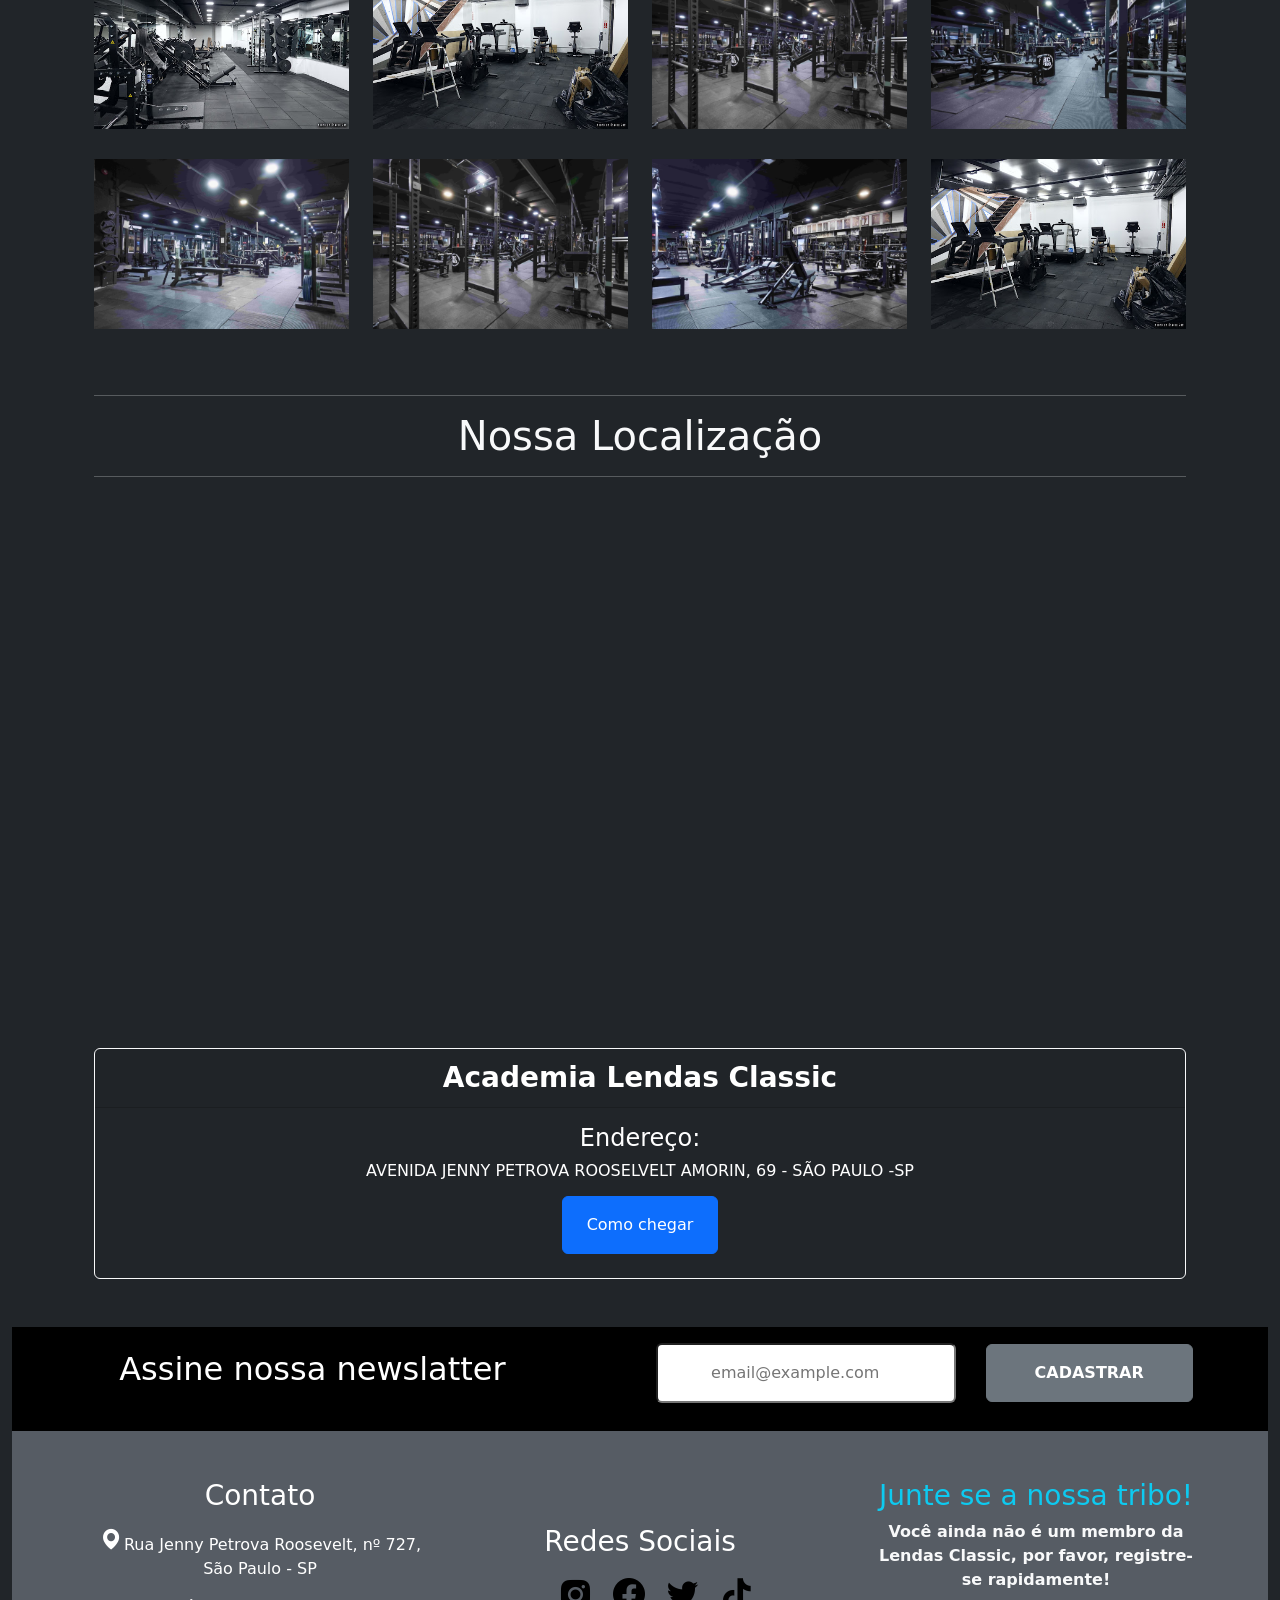
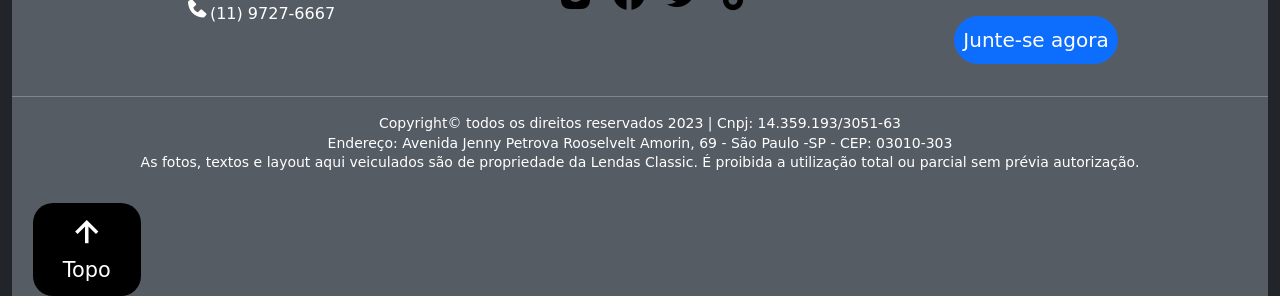
==== commit 32f0c649: "smooth" ====
--- a/LendasClassicWeb/Pages/academia.html
+++ b/LendasClassicWeb/Pages/academia.html
@@ -270,7 +270,7 @@
 
                     <p>
                         Alcance resultados impressionantes rastreando os dados em sua bicicleta. Clipe, você tem isso.
-                        Refresque-se com as nossas toalhas de menta frescas. Ah, e não se esqueça de pedir seu smoothie pós-treino
+                        Refresque-se com as nossas toalhas de menta frescas. Ah, e não se esqueça de pedir seu smooothie pós-treino
                         fresco para recuperação. É aconselhável pré-encomendar o seu batido. O resultado? Um corpo tonificado, mas
                         acima de tudo: arrepios.
                     </p>
@@ -359,7 +359,7 @@
                                 <tr>
                                     <th scope="row">1</th>
                                     <td>Manhã</td>
-                                    <td>06:00 - 12:00 </td>
+                                    <td>06:00 - 12:00</td>
                                     <td>Dona Cleide</td>
                                 </tr>
 
